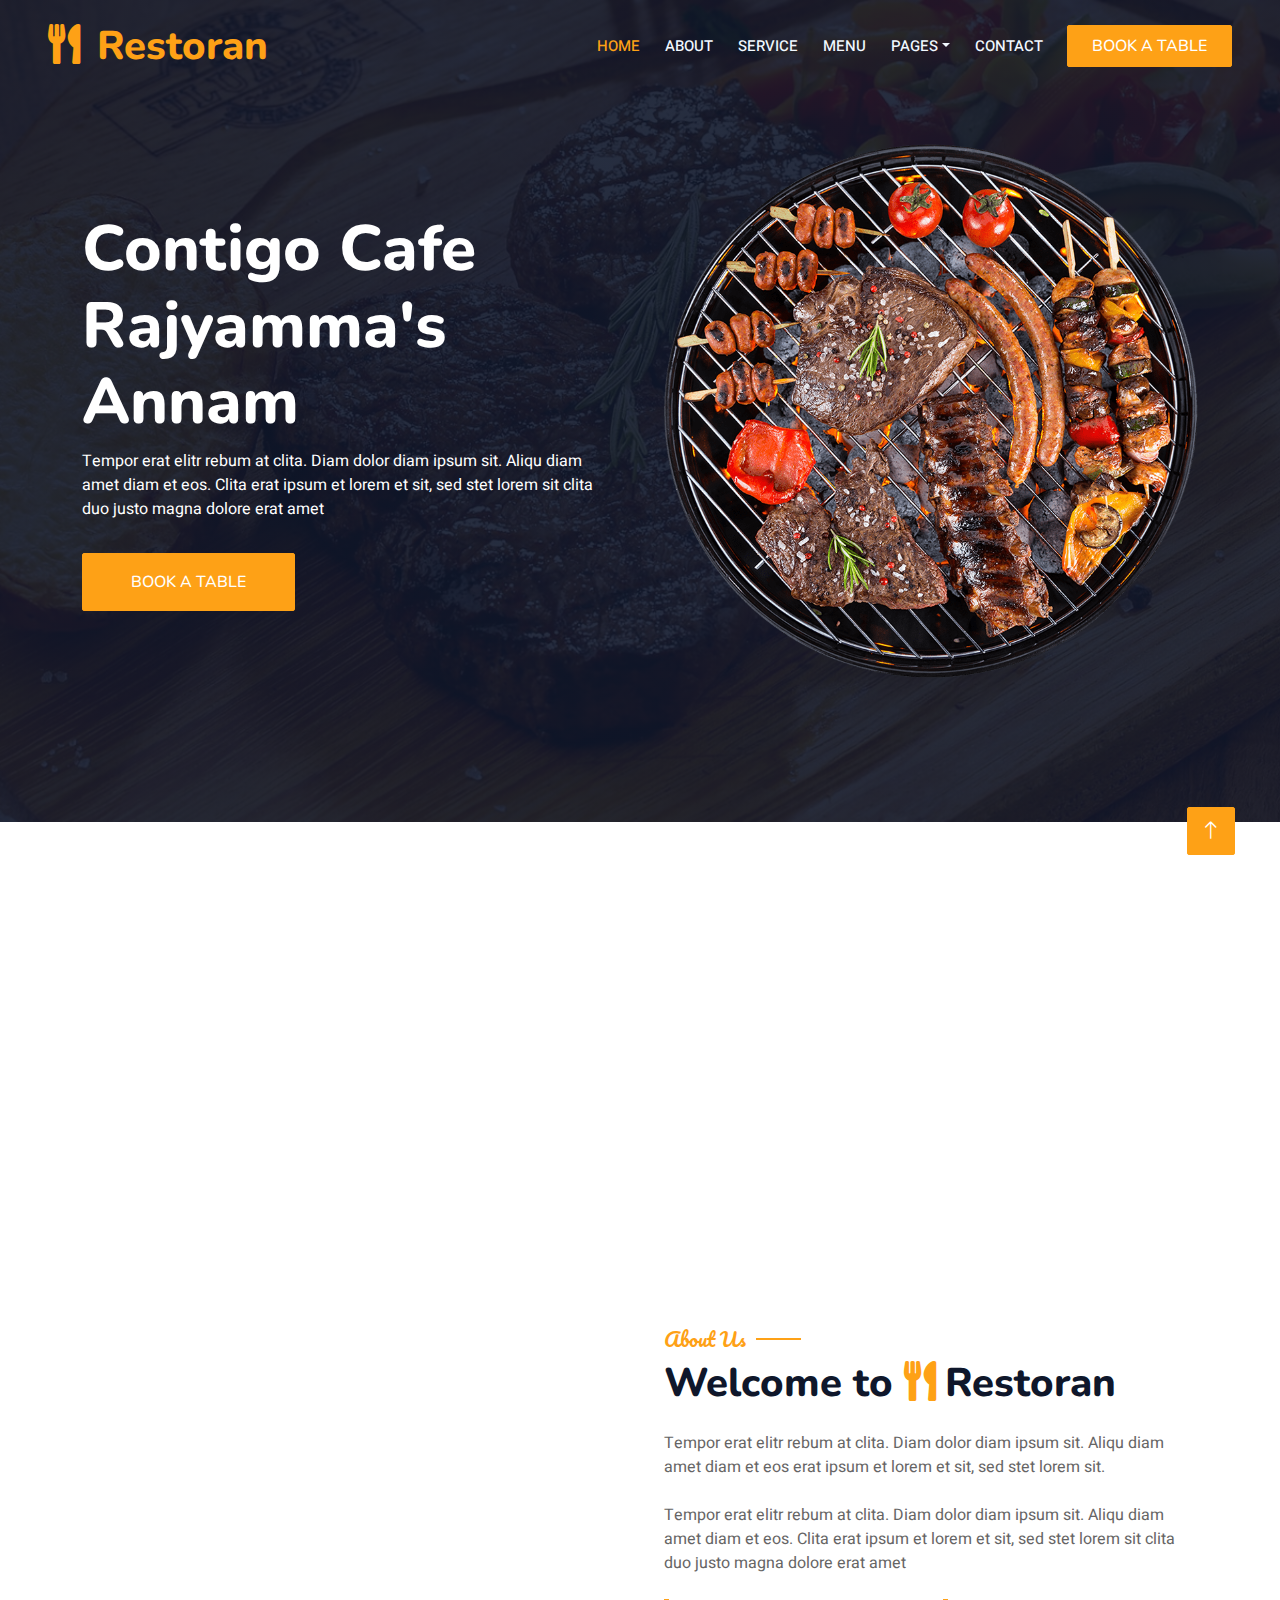
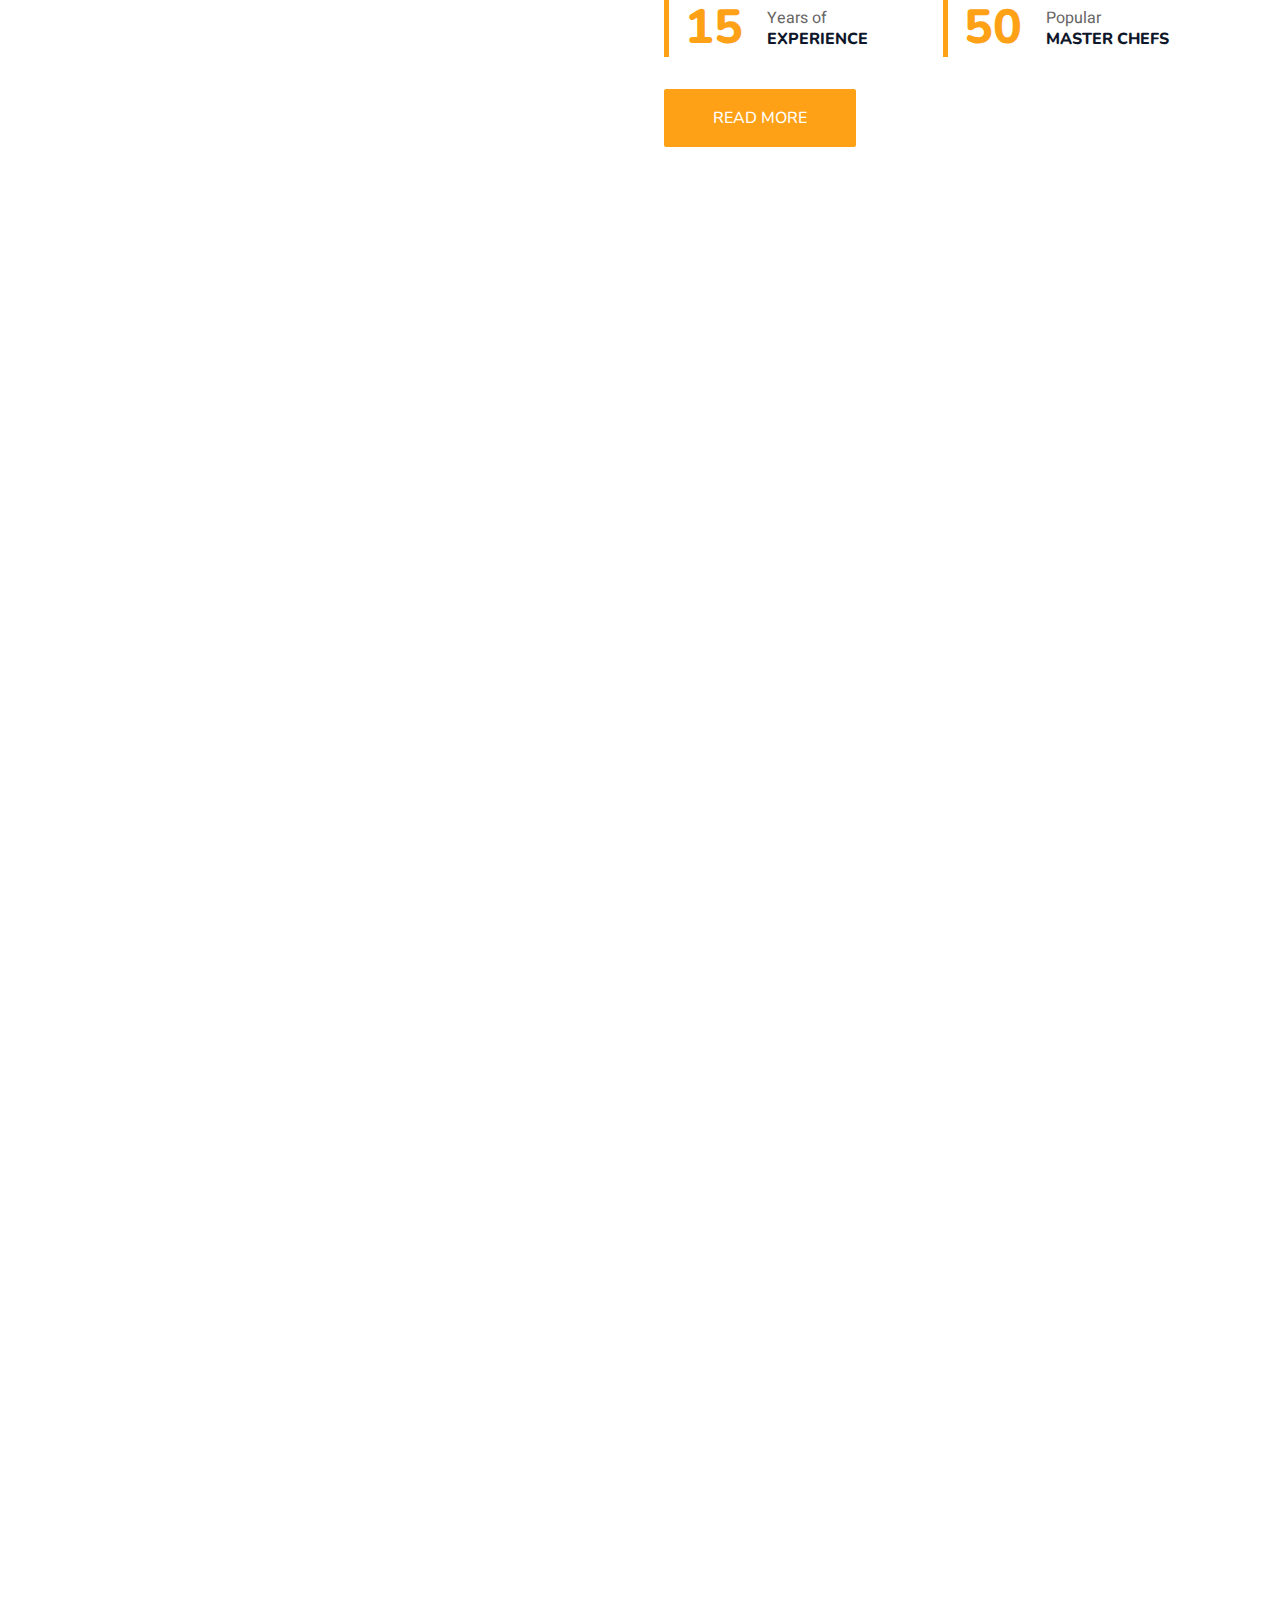
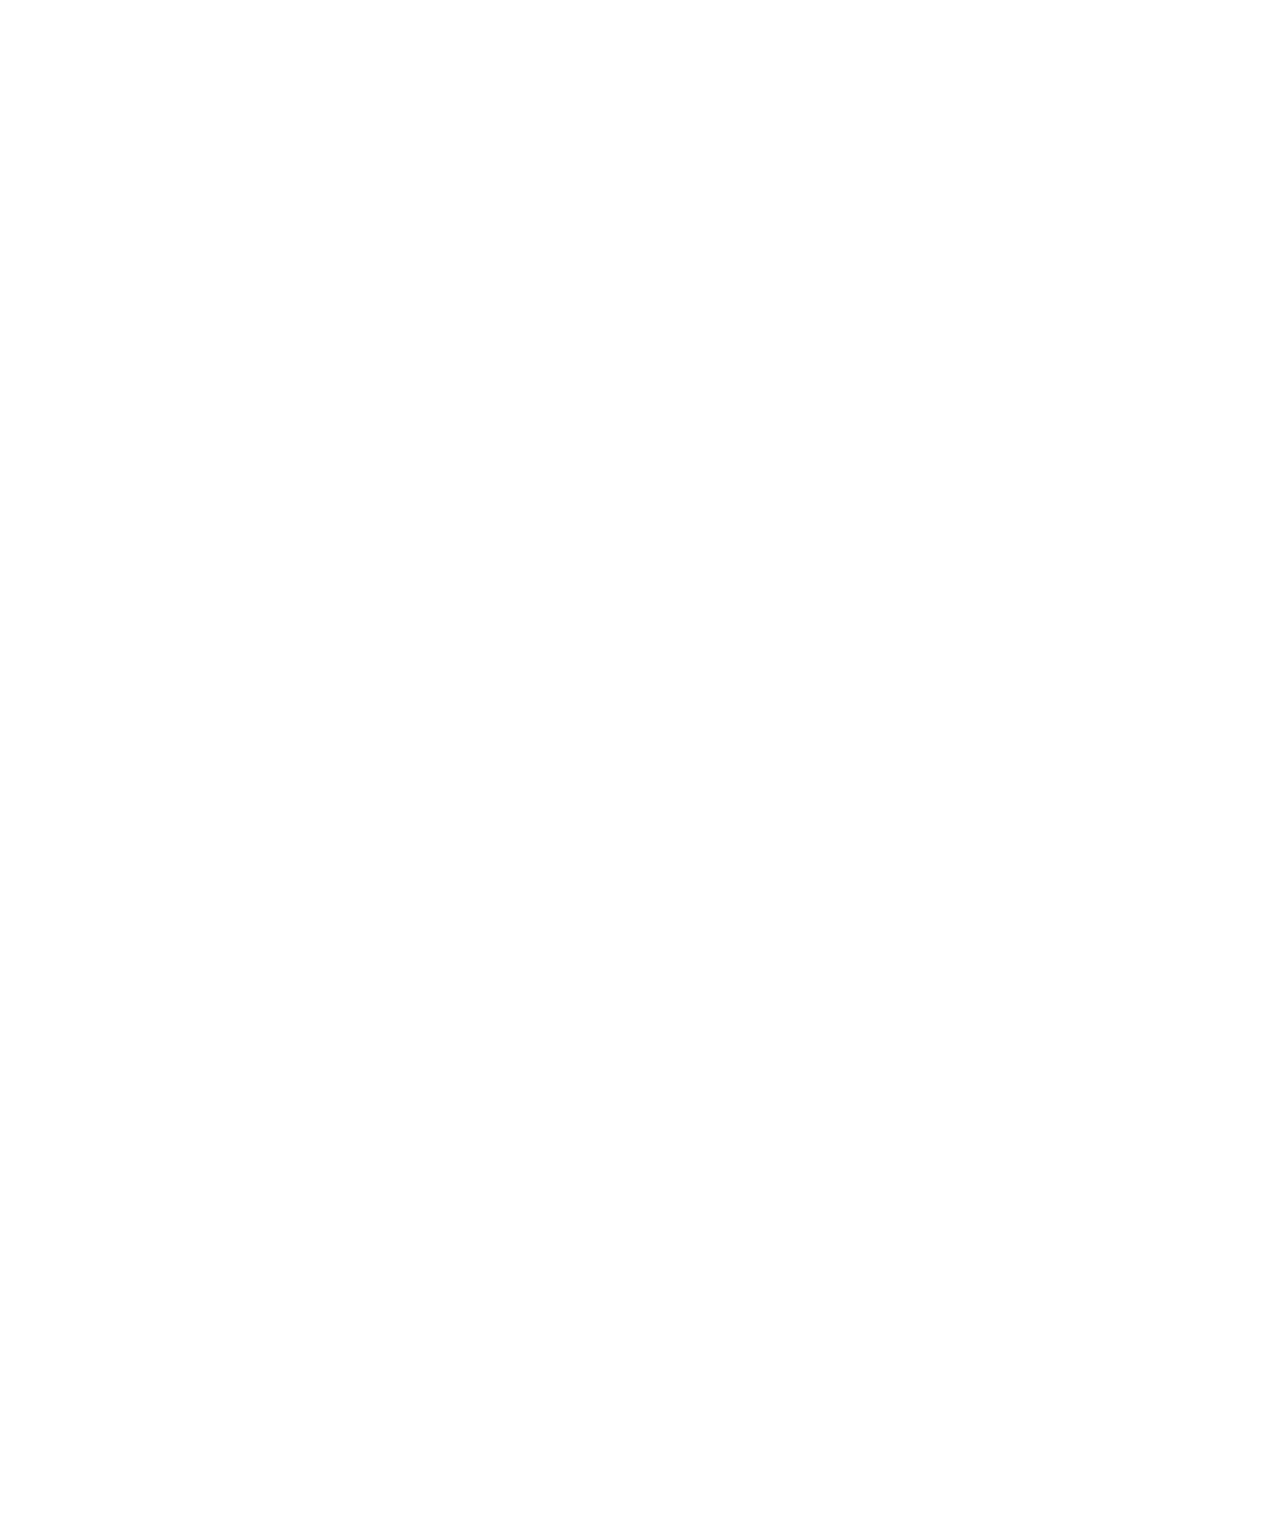
==== index.html @ 73361047 "commit" ====
<!DOCTYPE html>
<html lang="en">

<head>
    <meta charset="utf-8">
    <title>Restoran - Bootstrap Restaurant Template</title>
    <meta content="width=device-width, initial-scale=1.0" name="viewport">
    <meta content="" name="keywords">
    <meta content="" name="description">

    <!-- Favicon -->
    <link href="img/favicon.ico" rel="icon">

    <!-- Google Web Fonts -->
    <link rel="preconnect" href="https://fonts.googleapis.com">
    <link rel="preconnect" href="https://fonts.gstatic.com" crossorigin>
    <link href="https://fonts.googleapis.com/css2?family=Heebo:wght@400;500;600&family=Nunito:wght@600;700;800&family=Pacifico&display=swap" rel="stylesheet">

    <!-- Icon Font Stylesheet -->
    <link href="https://cdnjs.cloudflare.com/ajax/libs/font-awesome/5.10.0/css/all.min.css" rel="stylesheet">
    <link href="https://cdn.jsdelivr.net/npm/bootstrap-icons@1.4.1/font/bootstrap-icons.css" rel="stylesheet">

    <!-- Libraries Stylesheet -->
    <link href="lib/animate/animate.min.css" rel="stylesheet">
    <link href="lib/owlcarousel/assets/owl.carousel.min.css" rel="stylesheet">
    <link href="lib/tempusdominus/css/tempusdominus-bootstrap-4.min.css" rel="stylesheet" />

    <!-- Customized Bootstrap Stylesheet -->
    <link href="css/bootstrap.min.css" rel="stylesheet">

    <!-- Template Stylesheet -->
    <link href="css/style.css" rel="stylesheet">
</head>

<body>
    <div class="container-xxl bg-white p-0">
        <!-- Spinner Start -->
        <div id="spinner" class="show bg-white position-fixed translate-middle w-100 vh-100 top-50 start-50 d-flex align-items-center justify-content-center">
            <div class="spinner-border text-primary" style="width: 3rem; height: 3rem;" role="status">
                <span class="sr-only">Loading...</span>
            </div>
        </div>
        <!-- Spinner End -->


        <!-- Navbar & Hero Start -->
        <div class="container-xxl position-relative p-0">
            <nav class="navbar navbar-expand-lg navbar-dark bg-dark px-4 px-lg-5 py-3 py-lg-0">
                <a href="" class="navbar-brand p-0">
                    <h1 class="text-primary m-0"><i class="fa fa-utensils me-3"></i>Restoran</h1>
                    <!-- <img src="img/logo.png" alt="Logo"> -->
                </a>
                <button class="navbar-toggler" type="button" data-bs-toggle="collapse" data-bs-target="#navbarCollapse">
                    <span class="fa fa-bars"></span>
                </button>
                <div class="collapse navbar-collapse" id="navbarCollapse">
                    <div class="navbar-nav ms-auto py-0 pe-4">
                        <a href="index.html" class="nav-item nav-link active">Home</a>
                        <a href="about.html" class="nav-item nav-link">About</a>
                        <a href="service.html" class="nav-item nav-link">Service</a>
                        <a href="menu.html" class="nav-item nav-link">Menu</a>
                        <div class="nav-item dropdown">
                            <a href="#" class="nav-link dropdown-toggle" data-bs-toggle="dropdown">Pages</a>
                            <div class="dropdown-menu m-0">
                                <a href="booking.html" class="dropdown-item">Booking</a>
                                <a href="team.html" class="dropdown-item">Our Team</a>
                                <a href="testimonial.html" class="dropdown-item">Testimonial</a>
                            </div>
                        </div>
                        <a href="contact.html" class="nav-item nav-link">Contact</a>
                    </div>
                    <a href="" class="btn btn-primary py-2 px-4">Book A Table</a>
                </div>
            </nav>

            <div class="container-xxl py-5 bg-dark hero-header mb-5">
                <div class="container my-5 py-5">
                    <div class="row align-items-center g-5">
                        <div class="col-lg-6 text-center text-lg-start">
                            <h1 class="display-3 text-white animated slideInLeft">Contigo Cafe<br>Rajyamma's Annam</h1>
                            <p class="text-white animated slideInLeft mb-4 pb-2">Tempor erat elitr rebum at clita. Diam dolor diam ipsum sit. Aliqu diam amet diam et eos. Clita erat ipsum et lorem et sit, sed stet lorem sit clita duo justo magna dolore erat amet</p>
                            <a href="" class="btn btn-primary py-sm-3 px-sm-5 me-3 animated slideInLeft">Book A Table</a>
                        </div>
                        <div class="col-lg-6 text-center text-lg-end overflow-hidden">
                            <img class="img-fluid" src="img/hero.png" alt="">
                        </div>
                    </div>
                </div>
            </div>
        </div>
        <!-- Navbar & Hero End -->


        <!-- Service Start -->
        <div class="container-xxl py-5">
            <div class="container">
                <div class="row g-4">
                    <div class="col-lg-3 col-sm-6 wow fadeInUp" data-wow-delay="0.1s">
                        <div class="service-item rounded pt-3">
                            <div class="p-4">
                                <i class="fa fa-3x fa-user-tie text-primary mb-4"></i>
                                <h5>Master Chefs</h5>
                                <p>Diam elitr kasd sed at elitr sed ipsum justo dolor sed clita amet diam</p>
                            </div>
                        </div>
                    </div>
                    <div class="col-lg-3 col-sm-6 wow fadeInUp" data-wow-delay="0.3s">
                        <div class="service-item rounded pt-3">
                            <div class="p-4">
                                <i class="fa fa-3x fa-utensils text-primary mb-4"></i>
                                <h5>Quality Food</h5>
                                <p>Diam elitr kasd sed at elitr sed ipsum justo dolor sed clita amet diam</p>
                            </div>
                        </div>
                    </div>
                    <div class="col-lg-3 col-sm-6 wow fadeInUp" data-wow-delay="0.5s">
                        <div class="service-item rounded pt-3">
                            <div class="p-4">
                                <i class="fa fa-3x fa-cart-plus text-primary mb-4"></i>
                                <h5>Online Order</h5>
                                <p>Diam elitr kasd sed at elitr sed ipsum justo dolor sed clita amet diam</p>
                            </div>
                        </div>
                    </div>
                    <div class="col-lg-3 col-sm-6 wow fadeInUp" data-wow-delay="0.7s">
                        <div class="service-item rounded pt-3">
                            <div class="p-4">
                                <i class="fa fa-3x fa-headset text-primary mb-4"></i>
                                <h5>24/7 Service</h5>
                                <p>Diam elitr kasd sed at elitr sed ipsum justo dolor sed clita amet diam</p>
                            </div>
                        </div>
                    </div>
                </div>
            </div>
        </div>
        <!-- Service End -->


        <!-- About Start -->
        <div class="container-xxl py-5">
            <div class="container">
                <div class="row g-5 align-items-center">
                    <div class="col-lg-6">
                        <div class="row g-3">
                            <div class="col-6 text-start">
                                <img class="img-fluid rounded w-100 wow zoomIn" data-wow-delay="0.1s" src="img/about-1.jpg">
                            </div>
                            <div class="col-6 text-start">
                                <img class="img-fluid rounded w-75 wow zoomIn" data-wow-delay="0.3s" src="img/about-2.jpg" style="margin-top: 25%;">
                            </div>
                            <div class="col-6 text-end">
                                <img class="img-fluid rounded w-75 wow zoomIn" data-wow-delay="0.5s" src="img/about-3.jpg">
                            </div>
                            <div class="col-6 text-end">
                                <img class="img-fluid rounded w-100 wow zoomIn" data-wow-delay="0.7s" src="img/about-4.jpg">
                            </div>
                        </div>
                    </div>
                    <div class="col-lg-6">
                        <h5 class="section-title ff-secondary text-start text-primary fw-normal">About Us</h5>
                        <h1 class="mb-4">Welcome to <i class="fa fa-utensils text-primary me-2"></i>Restoran</h1>
                        <p class="mb-4">Tempor erat elitr rebum at clita. Diam dolor diam ipsum sit. Aliqu diam amet diam et eos erat ipsum et lorem et sit, sed stet lorem sit.</p>
                        <p class="mb-4">Tempor erat elitr rebum at clita. Diam dolor diam ipsum sit. Aliqu diam amet diam et eos. Clita erat ipsum et lorem et sit, sed stet lorem sit clita duo justo magna dolore erat amet</p>
                        <div class="row g-4 mb-4">
                            <div class="col-sm-6">
                                <div class="d-flex align-items-center border-start border-5 border-primary px-3">
                                    <h1 class="flex-shrink-0 display-5 text-primary mb-0" data-toggle="counter-up">15</h1>
                                    <div class="ps-4">
                                        <p class="mb-0">Years of</p>
                                        <h6 class="text-uppercase mb-0">Experience</h6>
                                    </div>
                                </div>
                            </div>
                            <div class="col-sm-6">
                                <div class="d-flex align-items-center border-start border-5 border-primary px-3">
                                    <h1 class="flex-shrink-0 display-5 text-primary mb-0" data-toggle="counter-up">50</h1>
                                    <div class="ps-4">
                                        <p class="mb-0">Popular</p>
                                        <h6 class="text-uppercase mb-0">Master Chefs</h6>
                                    </div>
                                </div>
                            </div>
                        </div>
                        <a class="btn btn-primary py-3 px-5 mt-2" href="">Read More</a>
                    </div>
                </div>
            </div>
        </div>
        <!-- About End -->


        <!-- Menu Start -->
        <div class="container-xxl py-5">
            <div class="container">
                <div class="text-center wow fadeInUp" data-wow-delay="0.1s">
                    <h5 class="section-title ff-secondary text-center text-primary fw-normal">Food Menu</h5>
                    <h1 class="mb-5">Most Popular Items</h1>
                </div>
                <div class="tab-class text-center wow fadeInUp" data-wow-delay="0.1s">
                    <ul class="nav nav-pills d-inline-flex justify-content-center border-bottom mb-5">
                        <li class="nav-item">
                            <a class="d-flex align-items-center text-start mx-3 ms-0 pb-3 active" data-bs-toggle="pill" href="#tab-1">
                                <i class="fa fa-coffee fa-2x text-primary"></i>
                                <div class="ps-3">
                                    <small class="text-body">Popular</small>
                                    <h6 class="mt-n1 mb-0">Breakfast</h6>
                                </div>
                            </a>
                        </li>
                        <li class="nav-item">
                            <a class="d-flex align-items-center text-start mx-3 pb-3" data-bs-toggle="pill" href="#tab-2">
                                <i class="fa fa-hamburger fa-2x text-primary"></i>
                                <div class="ps-3">
                                    <small class="text-body">Special</small>
                                    <h6 class="mt-n1 mb-0">Launch</h6>
                                </div>
                            </a>
                        </li>
                        <li class="nav-item">
                            <a class="d-flex align-items-center text-start mx-3 me-0 pb-3" data-bs-toggle="pill" href="#tab-3">
                                <i class="fa fa-utensils fa-2x text-primary"></i>
                                <div class="ps-3">
                                    <small class="text-body">Lovely</small>
                                    <h6 class="mt-n1 mb-0">Dinner</h6>
                                </div>
                            </a>
                        </li>
                    </ul>
                    <div class="tab-content">
                        <div id="tab-1" class="tab-pane fade show p-0 active">
                            <div class="row g-4">
                                <div class="col-lg-6">
                                    <div class="d-flex align-items-center">
                                        <img class="flex-shrink-0 img-fluid rounded" src="img/menu-1.jpg" alt="" style="width: 80px;">
                                        <div class="w-100 d-flex flex-column text-start ps-4">
                                            <h5 class="d-flex justify-content-between border-bottom pb-2">
                                                <span>Chicken Burger</span>
                                                <span class="text-primary">$115</span>
                                            </h5>
                                            <small class="fst-italic">Ipsum ipsum clita erat amet dolor justo diam</small>
                                        </div>
                                    </div>
                                </div>
                                <div class="col-lg-6">
                                    <div class="d-flex align-items-center">
                                        <img class="flex-shrink-0 img-fluid rounded" src="img/menu-2.jpg" alt="" style="width: 80px;">
                                        <div class="w-100 d-flex flex-column text-start ps-4">
                                            <h5 class="d-flex justify-content-between border-bottom pb-2">
                                                <span>Chicken Burger</span>
                                                <span class="text-primary">$115</span>
                                            </h5>
                                            <small class="fst-italic">Ipsum ipsum clita erat amet dolor justo diam</small>
                                        </div>
                                    </div>
                                </div>
                                <div class="col-lg-6">
                                    <div class="d-flex align-items-center">
                                        <img class="flex-shrink-0 img-fluid rounded" src="img/menu-3.jpg" alt="" style="width: 80px;">
                                        <div class="w-100 d-flex flex-column text-start ps-4">
                                            <h5 class="d-flex justify-content-between border-bottom pb-2">
                                                <span>Chicken Burger</span>
                                                <span class="text-primary">$115</span>
                                            </h5>
                                            <small class="fst-italic">Ipsum ipsum clita erat amet dolor justo diam</small>
                                        </div>
                                    </div>
                                </div>
                                <div class="col-lg-6">
                                    <div class="d-flex align-items-center">
                                        <img class="flex-shrink-0 img-fluid rounded" src="img/menu-4.jpg" alt="" style="width: 80px;">
                                        <div class="w-100 d-flex flex-column text-start ps-4">
                                            <h5 class="d-flex justify-content-between border-bottom pb-2">
                                                <span>Chicken Burger</span>
                                                <span class="text-primary">$115</span>
                                            </h5>
                                            <small class="fst-italic">Ipsum ipsum clita erat amet dolor justo diam</small>
                                        </div>
                                    </div>
                                </div>
                                <div class="col-lg-6">
                                    <div class="d-flex align-items-center">
                                        <img class="flex-shrink-0 img-fluid rounded" src="img/menu-5.jpg" alt="" style="width: 80px;">
                                        <div class="w-100 d-flex flex-column text-start ps-4">
                                            <h5 class="d-flex justify-content-between border-bottom pb-2">
                                                <span>Chicken Burger</span>
                                                <span class="text-primary">$115</span>
                                            </h5>
                                            <small class="fst-italic">Ipsum ipsum clita erat amet dolor justo diam</small>
                                        </div>
                                    </div>
                                </div>
                                <div class="col-lg-6">
                                    <div class="d-flex align-items-center">
                                        <img class="flex-shrink-0 img-fluid rounded" src="img/menu-6.jpg" alt="" style="width: 80px;">
                                        <div class="w-100 d-flex flex-column text-start ps-4">
                                            <h5 class="d-flex justify-content-between border-bottom pb-2">
                                                <span>Chicken Burger</span>
                                                <span class="text-primary">$115</span>
                                            </h5>
                                            <small class="fst-italic">Ipsum ipsum clita erat amet dolor justo diam</small>
                                        </div>
                                    </div>
                                </div>
                                <div class="col-lg-6">
                                    <div class="d-flex align-items-center">
                                        <img class="flex-shrink-0 img-fluid rounded" src="img/menu-7.jpg" alt="" style="width: 80px;">
                                        <div class="w-100 d-flex flex-column text-start ps-4">
                                            <h5 class="d-flex justify-content-between border-bottom pb-2">
                                                <span>Chicken Burger</span>
                                                <span class="text-primary">$115</span>
                                            </h5>
                                            <small class="fst-italic">Ipsum ipsum clita erat amet dolor justo diam</small>
                                        </div>
                                    </div>
                                </div>
                                <div class="col-lg-6">
                                    <div class="d-flex align-items-center">
                                        <img class="flex-shrink-0 img-fluid rounded" src="img/menu-8.jpg" alt="" style="width: 80px;">
                                        <div class="w-100 d-flex flex-column text-start ps-4">
                                            <h5 class="d-flex justify-content-between border-bottom pb-2">
                                                <span>Chicken Burger</span>
                                                <span class="text-primary">$115</span>
                                            </h5>
                                            <small class="fst-italic">Ipsum ipsum clita erat amet dolor justo diam</small>
                                        </div>
                                    </div>
                                </div>
                            </div>
                        </div>
                        <div id="tab-2" class="tab-pane fade show p-0">
                            <div class="row g-4">
                                <div class="col-lg-6">
                                    <div class="d-flex align-items-center">
                                        <img class="flex-shrink-0 img-fluid rounded" src="img/menu-1.jpg" alt="" style="width: 80px;">
                                        <div class="w-100 d-flex flex-column text-start ps-4">
                                            <h5 class="d-flex justify-content-between border-bottom pb-2">
                                                <span>Chicken Burger</span>
                                                <span class="text-primary">$115</span>
                                            </h5>
                                            <small class="fst-italic">Ipsum ipsum clita erat amet dolor justo diam</small>
                                        </div>
                                    </div>
                                </div>
                                <div class="col-lg-6">
                                    <div class="d-flex align-items-center">
                                        <img class="flex-shrink-0 img-fluid rounded" src="img/menu-2.jpg" alt="" style="width: 80px;">
                                        <div class="w-100 d-flex flex-column text-start ps-4">
                                            <h5 class="d-flex justify-content-between border-bottom pb-2">
                                                <span>Chicken Burger</span>
                                                <span class="text-primary">$115</span>
                                            </h5>
                                            <small class="fst-italic">Ipsum ipsum clita erat amet dolor justo diam</small>
                                        </div>
                                    </div>
                                </div>
                                <div class="col-lg-6">
                                    <div class="d-flex align-items-center">
                                        <img class="flex-shrink-0 img-fluid rounded" src="img/menu-3.jpg" alt="" style="width: 80px;">
                                        <div class="w-100 d-flex flex-column text-start ps-4">
                                            <h5 class="d-flex justify-content-between border-bottom pb-2">
                                                <span>Chicken Burger</span>
                                                <span class="text-primary">$115</span>
                                            </h5>
                                            <small class="fst-italic">Ipsum ipsum clita erat amet dolor justo diam</small>
                                        </div>
                                    </div>
                                </div>
                                <div class="col-lg-6">
                                    <div class="d-flex align-items-center">
                                        <img class="flex-shrink-0 img-fluid rounded" src="img/menu-4.jpg" alt="" style="width: 80px;">
                                        <div class="w-100 d-flex flex-column text-start ps-4">
                                            <h5 class="d-flex justify-content-between border-bottom pb-2">
                                                <span>Chicken Burger</span>
                                                <span class="text-primary">$115</span>
                                            </h5>
                                            <small class="fst-italic">Ipsum ipsum clita erat amet dolor justo diam</small>
                                        </div>
                                    </div>
                                </div>
                                <div class="col-lg-6">
                                    <div class="d-flex align-items-center">
                                        <img class="flex-shrink-0 img-fluid rounded" src="img/menu-5.jpg" alt="" style="width: 80px;">
                                        <div class="w-100 d-flex flex-column text-start ps-4">
                                            <h5 class="d-flex justify-content-between border-bottom pb-2">
                                                <span>Chicken Burger</span>
                                                <span class="text-primary">$115</span>
                                            </h5>
                                            <small class="fst-italic">Ipsum ipsum clita erat amet dolor justo diam</small>
                                        </div>
                                    </div>
                                </div>
                                <div class="col-lg-6">
                                    <div class="d-flex align-items-center">
                                        <img class="flex-shrink-0 img-fluid rounded" src="img/menu-6.jpg" alt="" style="width: 80px;">
                                        <div class="w-100 d-flex flex-column text-start ps-4">
                                            <h5 class="d-flex justify-content-between border-bottom pb-2">
                                                <span>Chicken Burger</span>
                                                <span class="text-primary">$115</span>
                                            </h5>
                                            <small class="fst-italic">Ipsum ipsum clita erat amet dolor justo diam</small>
                                        </div>
                                    </div>
                                </div>
                                <div class="col-lg-6">
                                    <div class="d-flex align-items-center">
                                        <img class="flex-shrink-0 img-fluid rounded" src="img/menu-7.jpg" alt="" style="width: 80px;">
                                        <div class="w-100 d-flex flex-column text-start ps-4">
                                            <h5 class="d-flex justify-content-between border-bottom pb-2">
                                                <span>Chicken Burger</span>
                                                <span class="text-primary">$115</span>
                                            </h5>
                                            <small class="fst-italic">Ipsum ipsum clita erat amet dolor justo diam</small>
                                        </div>
                                    </div>
                                </div>
                                <div class="col-lg-6">
                                    <div class="d-flex align-items-center">
                                        <img class="flex-shrink-0 img-fluid rounded" src="img/menu-8.jpg" alt="" style="width: 80px;">
                                        <div class="w-100 d-flex flex-column text-start ps-4">
                                            <h5 class="d-flex justify-content-between border-bottom pb-2">
                                                <span>Chicken Burger</span>
                                                <span class="text-primary">$115</span>
                                            </h5>
                                            <small class="fst-italic">Ipsum ipsum clita erat amet dolor justo diam</small>
                                        </div>
                                    </div>
                                </div>
                            </div>
                        </div>
                        <div id="tab-3" class="tab-pane fade show p-0">
                            <div class="row g-4">
                                <div class="col-lg-6">
                                    <div class="d-flex align-items-center">
                                        <img class="flex-shrink-0 img-fluid rounded" src="img/menu-1.jpg" alt="" style="width: 80px;">
                                        <div class="w-100 d-flex flex-column text-start ps-4">
                                            <h5 class="d-flex justify-content-between border-bottom pb-2">
                                                <span>Chicken Burger</span>
                                                <span class="text-primary">$115</span>
                                            </h5>
                                            <small class="fst-italic">Ipsum ipsum clita erat amet dolor justo diam</small>
                                        </div>
                                    </div>
                                </div>
                                <div class="col-lg-6">
                                    <div class="d-flex align-items-center">
                                        <img class="flex-shrink-0 img-fluid rounded" src="img/menu-2.jpg" alt="" style="width: 80px;">
                                        <div class="w-100 d-flex flex-column text-start ps-4">
                                            <h5 class="d-flex justify-content-between border-bottom pb-2">
                                                <span>Chicken Burger</span>
                                                <span class="text-primary">$115</span>
                                            </h5>
                                            <small class="fst-italic">Ipsum ipsum clita erat amet dolor justo diam</small>
                                        </div>
                                    </div>
                                </div>
                                <div class="col-lg-6">
                                    <div class="d-flex align-items-center">
                                        <img class="flex-shrink-0 img-fluid rounded" src="img/menu-3.jpg" alt="" style="width: 80px;">
                                        <div class="w-100 d-flex flex-column text-start ps-4">
                                            <h5 class="d-flex justify-content-between border-bottom pb-2">
                                                <span>Chicken Burger</span>
                                                <span class="text-primary">$115</span>
                                            </h5>
                                            <small class="fst-italic">Ipsum ipsum clita erat amet dolor justo diam</small>
                                        </div>
                                    </div>
                                </div>
                                <div class="col-lg-6">
                                    <div class="d-flex align-items-center">
                                        <img class="flex-shrink-0 img-fluid rounded" src="img/menu-4.jpg" alt="" style="width: 80px;">
                                        <div class="w-100 d-flex flex-column text-start ps-4">
                                            <h5 class="d-flex justify-content-between border-bottom pb-2">
                                                <span>Chicken Burger</span>
                                                <span class="text-primary">$115</span>
                                            </h5>
                                            <small class="fst-italic">Ipsum ipsum clita erat amet dolor justo diam</small>
                                        </div>
                                    </div>
                                </div>
                                <div class="col-lg-6">
                                    <div class="d-flex align-items-center">
                                        <img class="flex-shrink-0 img-fluid rounded" src="img/menu-5.jpg" alt="" style="width: 80px;">
                                        <div class="w-100 d-flex flex-column text-start ps-4">
                                            <h5 class="d-flex justify-content-between border-bottom pb-2">
                                                <span>Chicken Burger</span>
                                                <span class="text-primary">$115</span>
                                            </h5>
                                            <small class="fst-italic">Ipsum ipsum clita erat amet dolor justo diam</small>
                                        </div>
                                    </div>
                                </div>
                                <div class="col-lg-6">
                                    <div class="d-flex align-items-center">
                                        <img class="flex-shrink-0 img-fluid rounded" src="img/menu-6.jpg" alt="" style="width: 80px;">
                                        <div class="w-100 d-flex flex-column text-start ps-4">
                                            <h5 class="d-flex justify-content-between border-bottom pb-2">
                                                <span>Chicken Burger</span>
                                                <span class="text-primary">$115</span>
                                            </h5>
                                            <small class="fst-italic">Ipsum ipsum clita erat amet dolor justo diam</small>
                                        </div>
                                    </div>
                                </div>
                                <div class="col-lg-6">
                                    <div class="d-flex align-items-center">
                                        <img class="flex-shrink-0 img-fluid rounded" src="img/menu-7.jpg" alt="" style="width: 80px;">
                                        <div class="w-100 d-flex flex-column text-start ps-4">
                                            <h5 class="d-flex justify-content-between border-bottom pb-2">
                                                <span>Chicken Burger</span>
                                                <span class="text-primary">$115</span>
                                            </h5>
                                            <small class="fst-italic">Ipsum ipsum clita erat amet dolor justo diam</small>
                                        </div>
                                    </div>
                                </div>
                                <div class="col-lg-6">
                                    <div class="d-flex align-items-center">
                                        <img class="flex-shrink-0 img-fluid rounded" src="img/menu-8.jpg" alt="" style="width: 80px;">
                                        <div class="w-100 d-flex flex-column text-start ps-4">
                                            <h5 class="d-flex justify-content-between border-bottom pb-2">
                                                <span>Chicken Burger</span>
                                                <span class="text-primary">$115</span>
                                            </h5>
                                            <small class="fst-italic">Ipsum ipsum clita erat amet dolor justo diam</small>
                                        </div>
                                    </div>
                                </div>
                            </div>
                        </div>
                    </div>
                </div>
            </div>
        </div>
        <!-- Menu End -->


        <!-- Reservation Start -->
        <div class="container-xxl py-5 px-0 wow fadeInUp" data-wow-delay="0.1s">
            <div class="row g-0">
                <div class="col-md-6">
                    <div class="video">
                        <button type="button" class="btn-play" data-bs-toggle="modal" data-src="https://www.youtube.com/embed/DWRcNpR6Kdc" data-bs-target="#videoModal">
                            <span></span>
                        </button>
                    </div>
                </div>
                <div class="col-md-6 bg-dark d-flex align-items-center">
                    <div class="p-5 wow fadeInUp" data-wow-delay="0.2s">
                        <h5 class="section-title ff-secondary text-start text-primary fw-normal">Reservation</h5>
                        <h1 class="text-white mb-4">Book A Table Online</h1>
                        <form>
                            <div class="row g-3">
                                <div class="col-md-6">
                                    <div class="form-floating">
                                        <input type="text" class="form-control" id="name" placeholder="Your Name">
                                        <label for="name">Your Name</label>
                                    </div>
                                </div>
                                <div class="col-md-6">
                                    <div class="form-floating">
                                        <input type="email" class="form-control" id="email" placeholder="Your Email">
                                        <label for="email">Your Email</label>
                                    </div>
                                </div>
                                <div class="col-md-6">
                                    <div class="form-floating date" id="date3" data-target-input="nearest">
                                        <input type="text" class="form-control datetimepicker-input" id="datetime" placeholder="Date & Time" data-target="#date3" data-toggle="datetimepicker" />
                                        <label for="datetime">Date & Time</label>
                                    </div>
                                </div>
                                <div class="col-md-6">
                                    <div class="form-floating">
                                        <select class="form-select" id="select1">
                                          <option value="1">People 1</option>
                                          <option value="2">People 2</option>
                                          <option value="3">People 3</option>
                                        </select>
                                        <label for="select1">No Of People</label>
                                      </div>
                                </div>
                                <div class="col-12">
                                    <div class="form-floating">
                                        <textarea class="form-control" placeholder="Special Request" id="message" style="height: 100px"></textarea>
                                        <label for="message">Special Request</label>
                                    </div>
                                </div>
                                <div class="col-12">
                                    <button class="btn btn-primary w-100 py-3" type="submit">Book Now</button>
                                </div>
                            </div>
                        </form>
                    </div>
                </div>
            </div>
        </div>

        <div class="modal fade" id="videoModal" tabindex="-1" aria-labelledby="exampleModalLabel" aria-hidden="true">
            <div class="modal-dialog">
                <div class="modal-content rounded-0">
                    <div class="modal-header">
                        <h5 class="modal-title" id="exampleModalLabel">Youtube Video</h5>
                        <button type="button" class="btn-close" data-bs-dismiss="modal" aria-label="Close"></button>
                    </div>
                    <div class="modal-body">
                        <!-- 16:9 aspect ratio -->
                        <div class="ratio ratio-16x9">
                            <iframe class="embed-responsive-item" src="" id="video" allowfullscreen allowscriptaccess="always"
                                allow="autoplay"></iframe>
                        </div>
                    </div>
                </div>
            </div>
        </div>
        <!-- Reservation Start -->


        <!-- Team Start -->
        <div class="container-xxl pt-5 pb-3">
            <div class="container">
                <div class="text-center wow fadeInUp" data-wow-delay="0.1s">
                    <h5 class="section-title ff-secondary text-center text-primary fw-normal">Team Members</h5>
                    <h1 class="mb-5">Our Master Chefs</h1>
                </div>
                <div class="row g-4">
                    <div class="col-lg-3 col-md-6 wow fadeInUp" data-wow-delay="0.1s">
                        <div class="team-item text-center rounded overflow-hidden">
                            <div class="rounded-circle overflow-hidden m-4">
                                <img class="img-fluid" src="img/team-1.jpg" alt="">
                            </div>
                            <h5 class="mb-0">Full Name</h5>
                            <small>Designation</small>
                            <div class="d-flex justify-content-center mt-3">
                                <a class="btn btn-square btn-primary mx-1" href=""><i class="fab fa-facebook-f"></i></a>
                                <a class="btn btn-square btn-primary mx-1" href=""><i class="fab fa-twitter"></i></a>
                                <a class="btn btn-square btn-primary mx-1" href=""><i class="fab fa-instagram"></i></a>
                            </div>
                        </div>
                    </div>
                    <div class="col-lg-3 col-md-6 wow fadeInUp" data-wow-delay="0.3s">
                        <div class="team-item text-center rounded overflow-hidden">
                            <div class="rounded-circle overflow-hidden m-4">
                                <img class="img-fluid" src="img/team-2.jpg" alt="">
                            </div>
                            <h5 class="mb-0">Full Name</h5>
                            <small>Designation</small>
                            <div class="d-flex justify-content-center mt-3">
                                <a class="btn btn-square btn-primary mx-1" href=""><i class="fab fa-facebook-f"></i></a>
                                <a class="btn btn-square btn-primary mx-1" href=""><i class="fab fa-twitter"></i></a>
                                <a class="btn btn-square btn-primary mx-1" href=""><i class="fab fa-instagram"></i></a>
                            </div>
                        </div>
                    </div>
                    <div class="col-lg-3 col-md-6 wow fadeInUp" data-wow-delay="0.5s">
                        <div class="team-item text-center rounded overflow-hidden">
                            <div class="rounded-circle overflow-hidden m-4">
                                <img class="img-fluid" src="img/team-3.jpg" alt="">
                            </div>
                            <h5 class="mb-0">Full Name</h5>
                            <small>Designation</small>
                            <div class="d-flex justify-content-center mt-3">
                                <a class="btn btn-square btn-primary mx-1" href=""><i class="fab fa-facebook-f"></i></a>
                                <a class="btn btn-square btn-primary mx-1" href=""><i class="fab fa-twitter"></i></a>
                                <a class="btn btn-square btn-primary mx-1" href=""><i class="fab fa-instagram"></i></a>
                            </div>
                        </div>
                    </div>
                    <div class="col-lg-3 col-md-6 wow fadeInUp" data-wow-delay="0.7s">
                        <div class="team-item text-center rounded overflow-hidden">
                            <div class="rounded-circle overflow-hidden m-4">
                                <img class="img-fluid" src="img/team-4.jpg" alt="">
                            </div>
                            <h5 class="mb-0">Full Name</h5>
                            <small>Designation</small>
                            <div class="d-flex justify-content-center mt-3">
                                <a class="btn btn-square btn-primary mx-1" href=""><i class="fab fa-facebook-f"></i></a>
                                <a class="btn btn-square btn-primary mx-1" href=""><i class="fab fa-twitter"></i></a>
                                <a class="btn btn-square btn-primary mx-1" href=""><i class="fab fa-instagram"></i></a>
                            </div>
                        </div>
                    </div>
                </div>
            </div>
        </div>
        <!-- Team End -->


        <!-- Testimonial Start -->
        <div class="container-xxl py-5 wow fadeInUp" data-wow-delay="0.1s">
            <div class="container">
                <div class="text-center">
                    <h5 class="section-title ff-secondary text-center text-primary fw-normal">Testimonial</h5>
                    <h1 class="mb-5">Our Clients Say!!!</h1>
                </div>
                <div class="owl-carousel testimonial-carousel">
                    <div class="testimonial-item bg-transparent border rounded p-4">
                        <i class="fa fa-quote-left fa-2x text-primary mb-3"></i>
                        <p>Dolor et eos labore, stet justo sed est sed. Diam sed sed dolor stet amet eirmod eos labore diam</p>
                        <div class="d-flex align-items-center">
                            <img class="img-fluid flex-shrink-0 rounded-circle" src="img/testimonial-1.jpg" style="width: 50px; height: 50px;">
                            <div class="ps-3">
                                <h5 class="mb-1">Client Name</h5>
                                <small>Profession</small>
                            </div>
                        </div>
                    </div>
                    <div class="testimonial-item bg-transparent border rounded p-4">
                        <i class="fa fa-quote-left fa-2x text-primary mb-3"></i>
                        <p>Dolor et eos labore, stet justo sed est sed. Diam sed sed dolor stet amet eirmod eos labore diam</p>
                        <div class="d-flex align-items-center">
                            <img class="img-fluid flex-shrink-0 rounded-circle" src="img/testimonial-2.jpg" style="width: 50px; height: 50px;">
                            <div class="ps-3">
                                <h5 class="mb-1">Client Name</h5>
                                <small>Profession</small>
                            </div>
                        </div>
                    </div>
                    <div class="testimonial-item bg-transparent border rounded p-4">
                        <i class="fa fa-quote-left fa-2x text-primary mb-3"></i>
                        <p>Dolor et eos labore, stet justo sed est sed. Diam sed sed dolor stet amet eirmod eos labore diam</p>
                        <div class="d-flex align-items-center">
                            <img class="img-fluid flex-shrink-0 rounded-circle" src="img/testimonial-3.jpg" style="width: 50px; height: 50px;">
                            <div class="ps-3">
                                <h5 class="mb-1">Client Name</h5>
                                <small>Profession</small>
                            </div>
                        </div>
                    </div>
                    <div class="testimonial-item bg-transparent border rounded p-4">
                        <i class="fa fa-quote-left fa-2x text-primary mb-3"></i>
                        <p>Dolor et eos labore, stet justo sed est sed. Diam sed sed dolor stet amet eirmod eos labore diam</p>
                        <div class="d-flex align-items-center">
                            <img class="img-fluid flex-shrink-0 rounded-circle" src="img/testimonial-4.jpg" style="width: 50px; height: 50px;">
                            <div class="ps-3">
                                <h5 class="mb-1">Client Name</h5>
                                <small>Profession</small>
                            </div>
                        </div>
                    </div>
                </div>
            </div>
        </div>
        <!-- Testimonial End -->
        

        <!-- Footer Start -->
        <div class="container-fluid bg-dark text-light footer pt-5 mt-5 wow fadeIn" data-wow-delay="0.1s">
            <div class="container py-5">
                <div class="row g-5">
                    <div class="col-lg-3 col-md-6">
                        <h4 class="section-title ff-secondary text-start text-primary fw-normal mb-4">Company</h4>
                        <a class="btn btn-link" href="">About Us</a>
                        <a class="btn btn-link" href="">Contact Us</a>
                        <a class="btn btn-link" href="">Reservation</a>
                        <a class="btn btn-link" href="">Privacy Policy</a>
                        <a class="btn btn-link" href="">Terms & Condition</a>
                    </div>
                    <div class="col-lg-3 col-md-6">
                        <h4 class="section-title ff-secondary text-start text-primary fw-normal mb-4">Contact</h4>
                        <p class="mb-2"><i class="fa fa-map-marker-alt me-3"></i>123 Street, New York, USA</p>
                        <p class="mb-2"><i class="fa fa-phone-alt me-3"></i>+012 345 67890</p>
                        <p class="mb-2"><i class="fa fa-envelope me-3"></i>info@example.com</p>
                        <div class="d-flex pt-2">
                            <a class="btn btn-outline-light btn-social" href=""><i class="fab fa-twitter"></i></a>
                            <a class="btn btn-outline-light btn-social" href=""><i class="fab fa-facebook-f"></i></a>
                            <a class="btn btn-outline-light btn-social" href=""><i class="fab fa-youtube"></i></a>
                            <a class="btn btn-outline-light btn-social" href=""><i class="fab fa-linkedin-in"></i></a>
                        </div>
                    </div>
                    <div class="col-lg-3 col-md-6">
                        <h4 class="section-title ff-secondary text-start text-primary fw-normal mb-4">Opening</h4>
                        <h5 class="text-light fw-normal">Monday - Saturday</h5>
                        <p>09AM - 09PM</p>
                        <h5 class="text-light fw-normal">Sunday</h5>
                        <p>10AM - 08PM</p>
                    </div>
                    <div class="col-lg-3 col-md-6">
                        <h4 class="section-title ff-secondary text-start text-primary fw-normal mb-4">Newsletter</h4>
                        <p>Dolor amet sit justo amet elitr clita ipsum elitr est.</p>
                        <div class="position-relative mx-auto" style="max-width: 400px;">
                            <input class="form-control border-primary w-100 py-3 ps-4 pe-5" type="text" placeholder="Your email">
                            <button type="button" class="btn btn-primary py-2 position-absolute top-0 end-0 mt-2 me-2">SignUp</button>
                        </div>
                    </div>
                </div>
            </div>
            <div class="container">
                <div class="copyright">
                    <div class="row">
                        <div class="col-md-6 text-center text-md-start mb-3 mb-md-0">
                            &copy; <a class="border-bottom" href="#">Your Site Name</a>, All Right Reserved. 
							
							<!--/*** This template is free as long as you keep the footer author’s credit link/attribution link/backlink. If you'd like to use the template without the footer author’s credit link/attribution link/backlink, you can purchase the Credit Removal License from "https://htmlcodex.com/credit-removal". Thank you for your support. ***/-->
							Designed By <a class="border-bottom" href="https://htmlcodex.com">HTML Codex</a>
                        </div>
                        <div class="col-md-6 text-center text-md-end">
                            <div class="footer-menu">
                                <a href="">Home</a>
                                <a href="">Cookies</a>
                                <a href="">Help</a>
                                <a href="">FQAs</a>
                            </div>
                        </div>
                    </div>
                </div>
            </div>
        </div>
        <!-- Footer End -->


        <!-- Back to Top -->
        <a href="#" class="btn btn-lg btn-primary btn-lg-square back-to-top"><i class="bi bi-arrow-up"></i></a>
    </div>

    <!-- JavaScript Libraries -->
    <script src="https://code.jquery.com/jquery-3.4.1.min.js"></script>
    <script src="https://cdn.jsdelivr.net/npm/bootstrap@5.0.0/dist/js/bootstrap.bundle.min.js"></script>
    <script src="lib/wow/wow.min.js"></script>
    <script src="lib/easing/easing.min.js"></script>
    <script src="lib/waypoints/waypoints.min.js"></script>
    <script src="lib/counterup/counterup.min.js"></script>
    <script src="lib/owlcarousel/owl.carousel.min.js"></script>
    <script src="lib/tempusdominus/js/moment.min.js"></script>
    <script src="lib/tempusdominus/js/moment-timezone.min.js"></script>
    <script src="lib/tempusdominus/js/tempusdominus-bootstrap-4.min.js"></script>

    <!-- Template Javascript -->
    <script src="js/main.js"></script>
</body>

</html>
---- css/style.css ----
/********** Template CSS **********/
:root {
    --primary: #FEA116;
    --light: #F1F8FF;
    --dark: #0F172B;
}

.ff-secondary {
    font-family: 'Pacifico', cursive;
}

.fw-medium {
    font-weight: 600 !important;
}

.fw-semi-bold {
    font-weight: 700 !important;
}

.back-to-top {
    position: fixed;
    display: none;
    right: 45px;
    bottom: 45px;
    z-index: 99;
}


/*** Spinner ***/
#spinner {
    opacity: 0;
    visibility: hidden;
    transition: opacity .5s ease-out, visibility 0s linear .5s;
    z-index: 99999;
}

#spinner.show {
    transition: opacity .5s ease-out, visibility 0s linear 0s;
    visibility: visible;
    opacity: 1;
}


/*** Button ***/
.btn {
    font-family: 'Nunito', sans-serif;
    font-weight: 500;
    text-transform: uppercase;
    transition: .5s;
}

.btn.btn-primary,
.btn.btn-secondary {
    color: #FFFFFF;
}

.btn-square {
    width: 38px;
    height: 38px;
}

.btn-sm-square {
    width: 32px;
    height: 32px;
}

.btn-lg-square {
    width: 48px;
    height: 48px;
}

.btn-square,
.btn-sm-square,
.btn-lg-square {
    padding: 0;
    display: flex;
    align-items: center;
    justify-content: center;
    font-weight: normal;
    border-radius: 2px;
}


/*** Navbar ***/
.navbar-dark .navbar-nav .nav-link {
    position: relative;
    margin-left: 25px;
    padding: 35px 0;
    font-size: 15px;
    color: var(--light) !important;
    text-transform: uppercase;
    font-weight: 500;
    outline: none;
    transition: .5s;
}

.sticky-top.navbar-dark .navbar-nav .nav-link {
    padding: 20px 0;
}

.navbar-dark .navbar-nav .nav-link:hover,
.navbar-dark .navbar-nav .nav-link.active {
    color: var(--primary) !important;
}

.navbar-dark .navbar-brand img {
    max-height: 60px;
    transition: .5s;
}

.sticky-top.navbar-dark .navbar-brand img {
    max-height: 45px;
}

@media (max-width: 991.98px) {
    .sticky-top.navbar-dark {
        position: relative;
    }

    .navbar-dark .navbar-collapse {
        margin-top: 15px;
        border-top: 1px solid rgba(255, 255, 255, .1)
    }

    .navbar-dark .navbar-nav .nav-link,
    .sticky-top.navbar-dark .navbar-nav .nav-link {
        padding: 10px 0;
        margin-left: 0;
    }

    .navbar-dark .navbar-brand img {
        max-height: 45px;
    }
}

@media (min-width: 992px) {
    .navbar-dark {
        position: absolute;
        width: 100%;
        top: 0;
        left: 0;
        z-index: 999;
        background: transparent !important;
    }
    
    .sticky-top.navbar-dark {
        position: fixed;
        background: var(--dark) !important;
    }
}


/*** Hero Header ***/
.hero-header {
    background: linear-gradient(rgba(15, 23, 43, .9), rgba(15, 23, 43, .9)), url(../img/bg-hero.jpg);
    background-position: center center;
    background-repeat: no-repeat;
    background-size: cover;
}

.hero-header img {
    animation: imgRotate 50s linear infinite;
}

@keyframes imgRotate { 
    100% { 
        transform: rotate(360deg); 
    } 
}

.breadcrumb-item + .breadcrumb-item::before {
    color: rgba(255, 255, 255, .5);
}


/*** Section Title ***/
.section-title {
    position: relative;
    display: inline-block;
}

.section-title::before {
    position: absolute;
    content: "";
    width: 45px;
    height: 2px;
    top: 50%;
    left: -55px;
    margin-top: -1px;
    background: var(--primary);
}

.section-title::after {
    position: absolute;
    content: "";
    width: 45px;
    height: 2px;
    top: 50%;
    right: -55px;
    margin-top: -1px;
    background: var(--primary);
}

.section-title.text-start::before,
.section-title.text-end::after {
    display: none;
}


/*** Service ***/
.service-item {
    box-shadow: 0 0 45px rgba(0, 0, 0, .08);
    transition: .5s;
}

.service-item:hover {
    background: var(--primary);
}

.service-item * {
    transition: .5s;
}

.service-item:hover * {
    color: var(--light) !important;
}


/*** Food Menu ***/
.nav-pills .nav-item .active {
    border-bottom: 2px solid var(--primary);
}


/*** Youtube Video ***/
.video {
    position: relative;
    height: 100%;
    min-height: 500px;
    background: linear-gradient(rgba(15, 23, 43, .1), rgba(15, 23, 43, .1)), url(../img/video.jpg);
    background-position: center center;
    background-repeat: no-repeat;
    background-size: cover;
}

.video .btn-play {
    position: absolute;
    z-index: 3;
    top: 50%;
    left: 50%;
    transform: translateX(-50%) translateY(-50%);
    box-sizing: content-box;
    display: block;
    width: 32px;
    height: 44px;
    border-radius: 50%;
    border: none;
    outline: none;
    padding: 18px 20px 18px 28px;
}

.video .btn-play:before {
    content: "";
    position: absolute;
    z-index: 0;
    left: 50%;
    top: 50%;
    transform: translateX(-50%) translateY(-50%);
    display: block;
    width: 100px;
    height: 100px;
    background: var(--primary);
    border-radius: 50%;
    animation: pulse-border 1500ms ease-out infinite;
}

.video .btn-play:after {
    content: "";
    position: absolute;
    z-index: 1;
    left: 50%;
    top: 50%;
    transform: translateX(-50%) translateY(-50%);
    display: block;
    width: 100px;
    height: 100px;
    background: var(--primary);
    border-radius: 50%;
    transition: all 200ms;
}

.video .btn-play img {
    position: relative;
    z-index: 3;
    max-width: 100%;
    width: auto;
    height: auto;
}

.video .btn-play span {
    display: block;
    position: relative;
    z-index: 3;
    width: 0;
    height: 0;
    border-left: 32px solid var(--dark);
    border-top: 22px solid transparent;
    border-bottom: 22px solid transparent;
}

@keyframes pulse-border {
    0% {
        transform: translateX(-50%) translateY(-50%) translateZ(0) scale(1);
        opacity: 1;
    }

    100% {
        transform: translateX(-50%) translateY(-50%) translateZ(0) scale(1.5);
        opacity: 0;
    }
}

#videoModal {
    z-index: 99999;
}

#videoModal .modal-dialog {
    position: relative;
    max-width: 800px;
    margin: 60px auto 0 auto;
}

#videoModal .modal-body {
    position: relative;
    padding: 0px;
}

#videoModal .close {
    position: absolute;
    width: 30px;
    height: 30px;
    right: 0px;
    top: -30px;
    z-index: 999;
    font-size: 30px;
    font-weight: normal;
    color: #FFFFFF;
    background: #000000;
    opacity: 1;
}


/*** Team ***/
.team-item {
    box-shadow: 0 0 45px rgba(0, 0, 0, .08);
    height: calc(100% - 38px);
    transition: .5s;
}

.team-item img {
    transition: .5s;
}

.team-item:hover img {
    transform: scale(1.1);
}

.team-item:hover {
    height: 100%;
}

.team-item .btn {
    border-radius: 38px 38px 0 0;
}


/*** Testimonial ***/
.testimonial-carousel .owl-item .testimonial-item,
.testimonial-carousel .owl-item.center .testimonial-item * {
    transition: .5s;
}

.testimonial-carousel .owl-item.center .testimonial-item {
    background: var(--primary) !important;
    border-color: var(--primary) !important;
}

.testimonial-carousel .owl-item.center .testimonial-item * {
    color: var(--light) !important;
}

.testimonial-carousel .owl-dots {
    margin-top: 24px;
    display: flex;
    align-items: flex-end;
    justify-content: center;
}

.testimonial-carousel .owl-dot {
    position: relative;
    display: inline-block;
    margin: 0 5px;
    width: 15px;
    height: 15px;
    border: 1px solid #CCCCCC;
    border-radius: 15px;
    transition: .5s;
}

.testimonial-carousel .owl-dot.active {
    background: var(--primary);
    border-color: var(--primary);
}


/*** Footer ***/
.footer .btn.btn-social {
    margin-right: 5px;
    width: 35px;
    height: 35px;
    display: flex;
    align-items: center;
    justify-content: center;
    color: var(--light);
    border: 1px solid #FFFFFF;
    border-radius: 35px;
    transition: .3s;
}

.footer .btn.btn-social:hover {
    color: var(--primary);
}

.footer .btn.btn-link {
    display: block;
    margin-bottom: 5px;
    padding: 0;
    text-align: left;
    color: #FFFFFF;
    font-size: 15px;
    font-weight: normal;
    text-transform: capitalize;
    transition: .3s;
}

.footer .btn.btn-link::before {
    position: relative;
    content: "\f105";
    font-family: "Font Awesome 5 Free";
    font-weight: 900;
    margin-right: 10px;
}

.footer .btn.btn-link:hover {
    letter-spacing: 1px;
    box-shadow: none;
}

.footer .copyright {
    padding: 25px 0;
    font-size: 15px;
    border-top: 1px solid rgba(256, 256, 256, .1);
}

.footer .copyright a {
    color: var(--light);
}

.footer .footer-menu a {
    margin-right: 15px;
    padding-right: 15px;
    border-right: 1px solid rgba(255, 255, 255, .1);
}

.footer .footer-menu a:last-child {
    margin-right: 0;
    padding-right: 0;
    border-right: none;
}
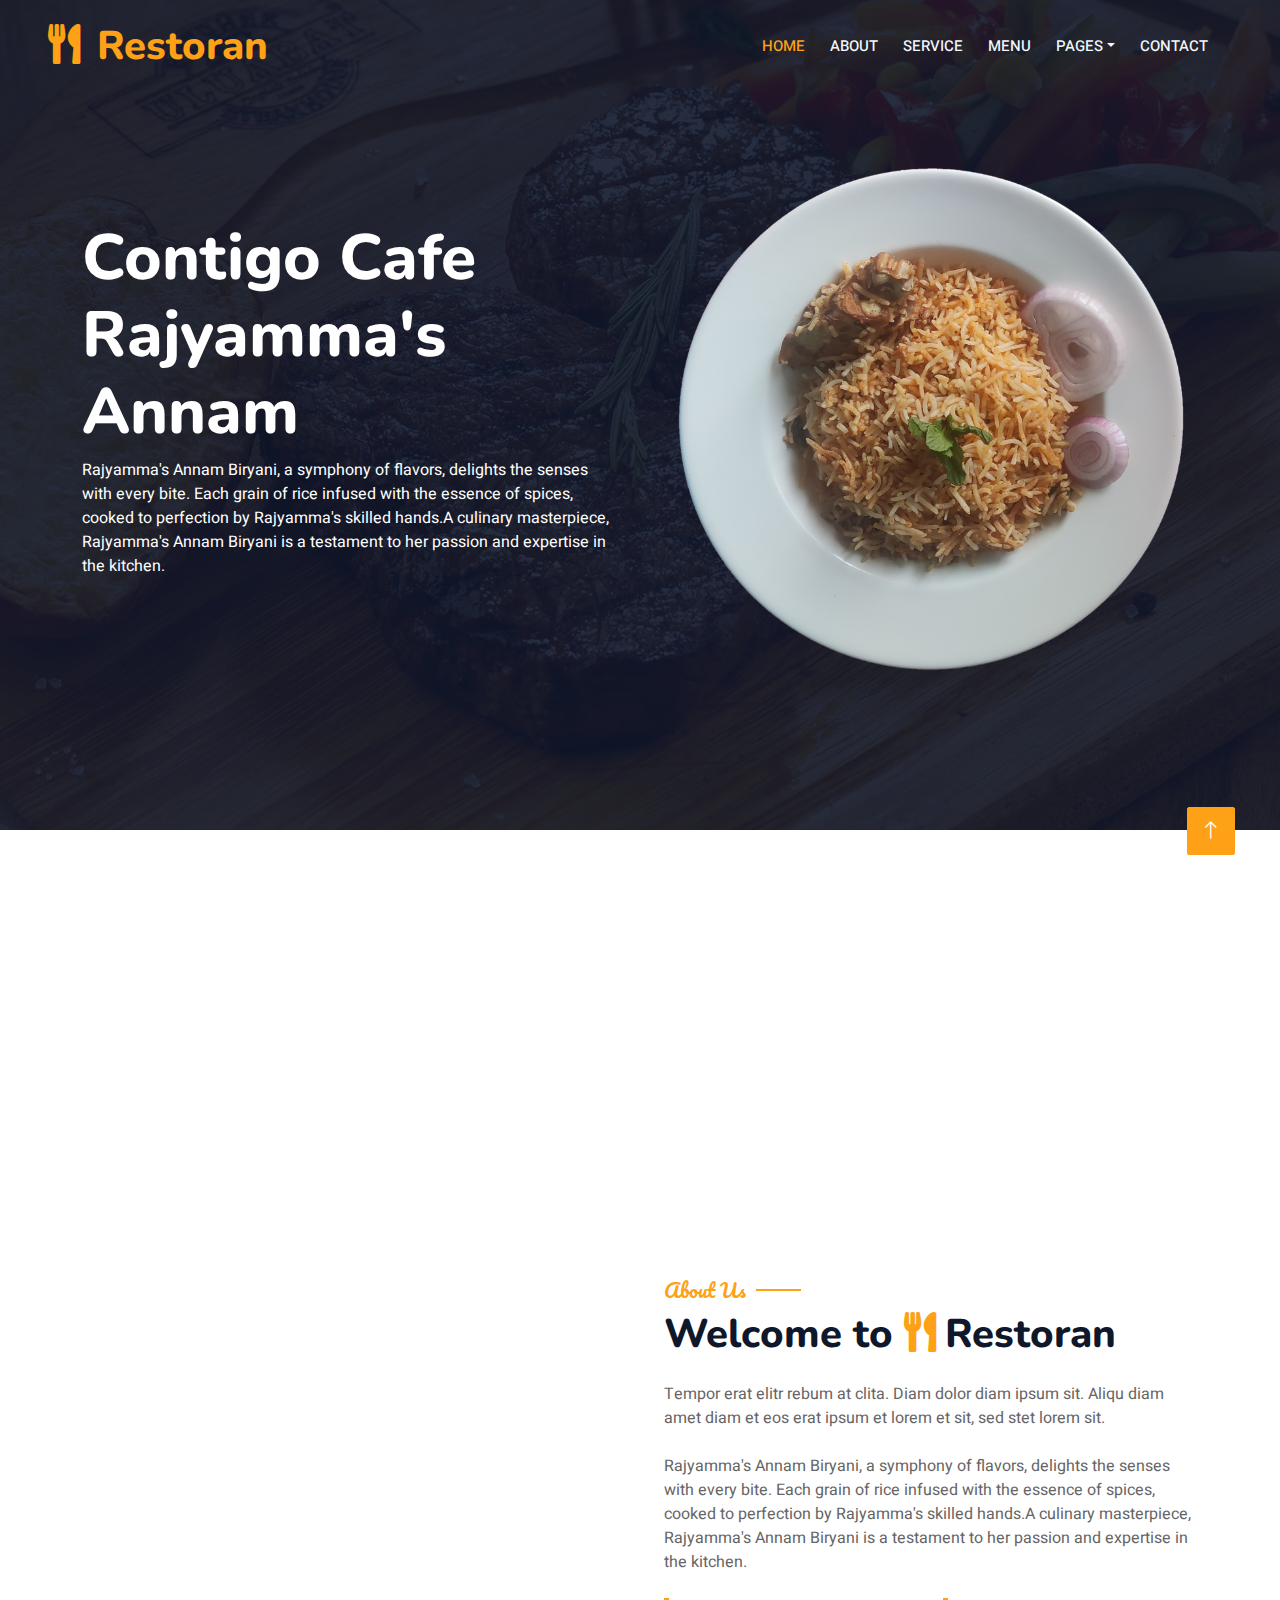
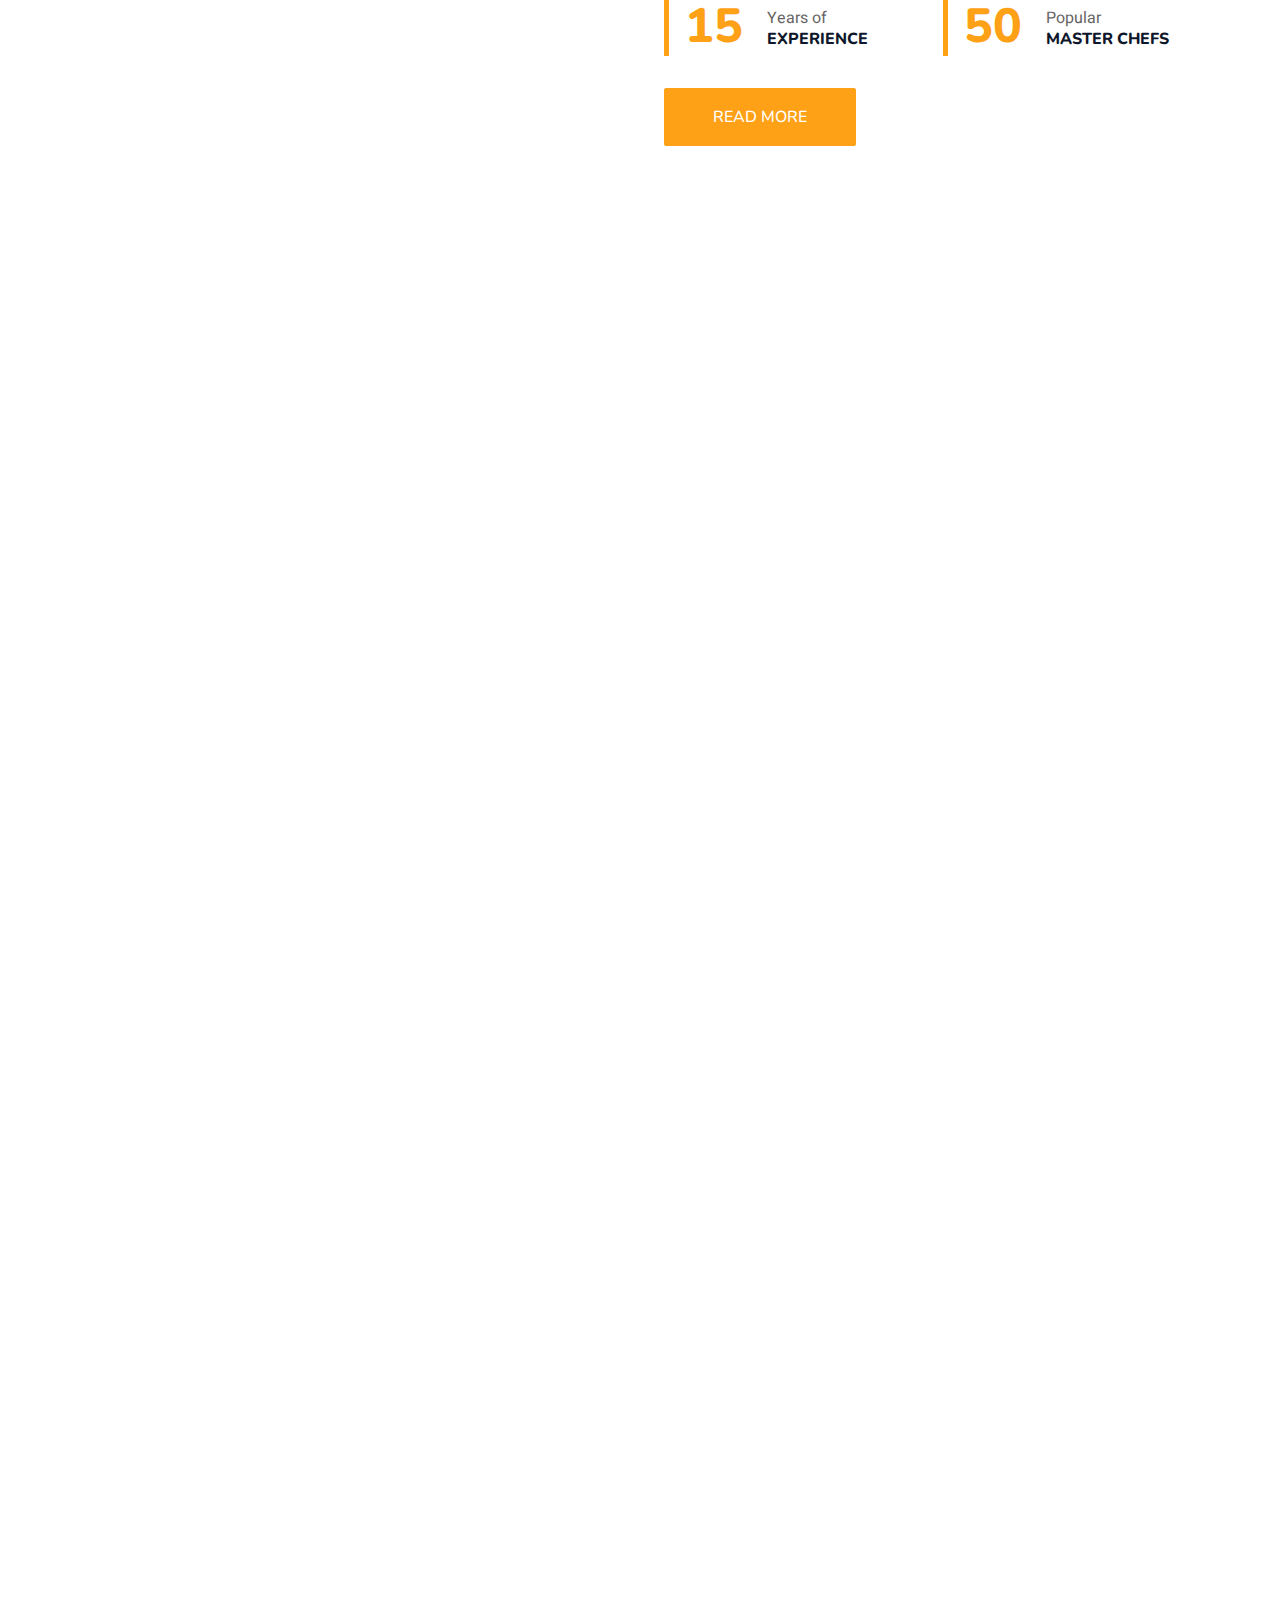
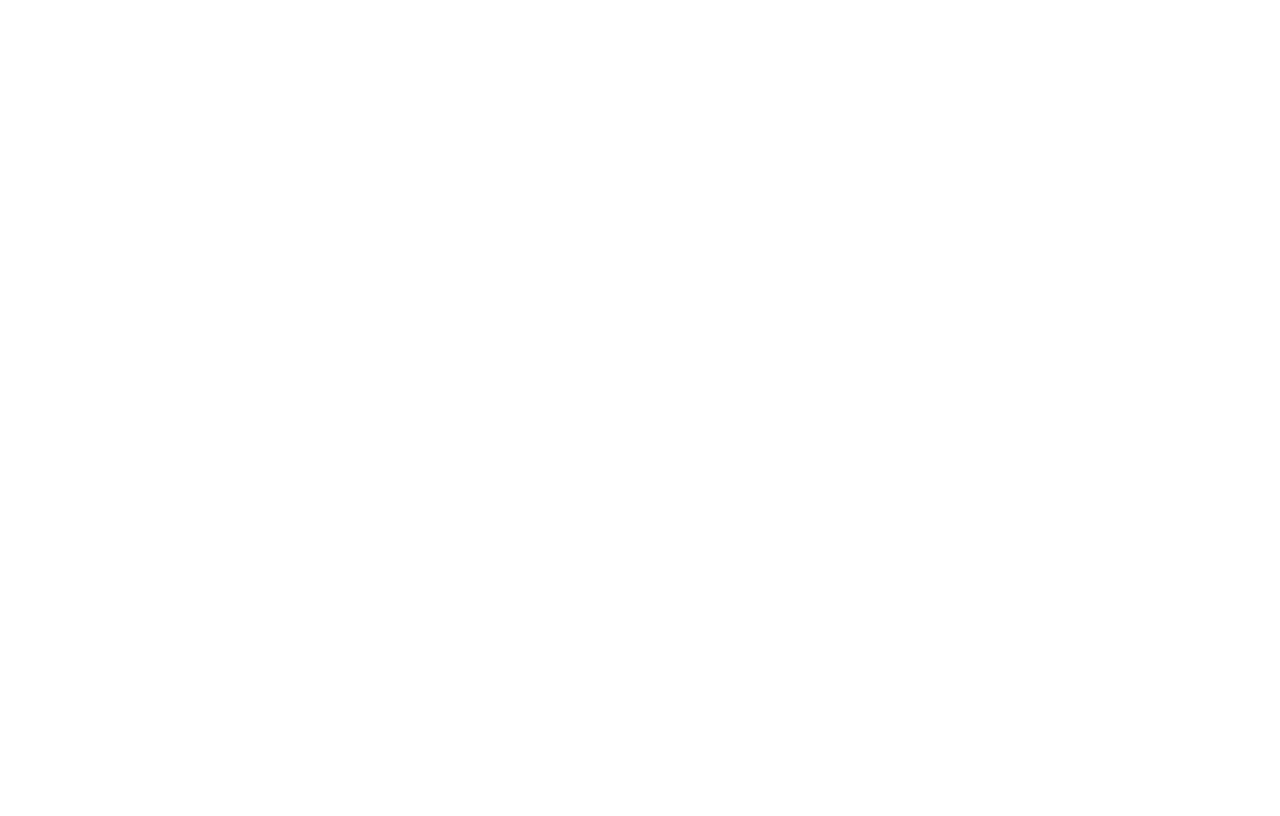
==== commit cc338df0: "commit" ====
--- a/index.html
+++ b/index.html
@@ -69,7 +69,6 @@
                         </div>
                         <a href="contact.html" class="nav-item nav-link">Contact</a>
                     </div>
-                    <a href="" class="btn btn-primary py-2 px-4">Book A Table</a>
                 </div>
             </nav>
 
@@ -78,8 +77,8 @@
                     <div class="row align-items-center g-5">
                         <div class="col-lg-6 text-center text-lg-start">
                             <h1 class="display-3 text-white animated slideInLeft">Contigo Cafe<br>Rajyamma's Annam</h1>
-                            <p class="text-white animated slideInLeft mb-4 pb-2">Tempor erat elitr rebum at clita. Diam dolor diam ipsum sit. Aliqu diam amet diam et eos. Clita erat ipsum et lorem et sit, sed stet lorem sit clita duo justo magna dolore erat amet</p>
-                            <a href="" class="btn btn-primary py-sm-3 px-sm-5 me-3 animated slideInLeft">Book A Table</a>
+                            <p class="text-white animated slideInLeft mb-4 pb-2">Rajyamma's Annam Biryani, a symphony of flavors, delights the senses with every bite.
+Each grain of rice infused with the essence of spices, cooked to perfection by Rajyamma's skilled hands.A culinary masterpiece, Rajyamma's Annam Biryani is a testament to her passion and expertise in the kitchen.</p>
                         </div>
                         <div class="col-lg-6 text-center text-lg-end overflow-hidden">
                             <img class="img-fluid" src="img/hero.png" alt="">
@@ -161,7 +160,8 @@
                         <h5 class="section-title ff-secondary text-start text-primary fw-normal">About Us</h5>
                         <h1 class="mb-4">Welcome to <i class="fa fa-utensils text-primary me-2"></i>Restoran</h1>
                         <p class="mb-4">Tempor erat elitr rebum at clita. Diam dolor diam ipsum sit. Aliqu diam amet diam et eos erat ipsum et lorem et sit, sed stet lorem sit.</p>
-                        <p class="mb-4">Tempor erat elitr rebum at clita. Diam dolor diam ipsum sit. Aliqu diam amet diam et eos. Clita erat ipsum et lorem et sit, sed stet lorem sit clita duo justo magna dolore erat amet</p>
+                        <p class="mb-4">Rajyamma's Annam Biryani, a symphony of flavors, delights the senses with every bite.
+Each grain of rice infused with the essence of spices, cooked to perfection by Rajyamma's skilled hands.A culinary masterpiece, Rajyamma's Annam Biryani is a testament to her passion and expertise in the kitchen.</p>
                         <div class="row g-4 mb-4">
                             <div class="col-sm-6">
                                 <div class="d-flex align-items-center border-start border-5 border-primary px-3">
@@ -236,9 +236,9 @@
                                         <div class="w-100 d-flex flex-column text-start ps-4">
                                             <h5 class="d-flex justify-content-between border-bottom pb-2">
                                                 <span>Chicken Burger</span>
-                                                <span class="text-primary">$115</span>
-                                            </h5>
-                                            <small class="fst-italic">Ipsum ipsum clita erat amet dolor justo diam</small>
+                                                <span class="text-primary"></span>
+                                            </h5>
+                                            <small class="fst-italic"></small>
                                         </div>
                                     </div>
                                 </div>
@@ -247,10 +247,10 @@
                                         <img class="flex-shrink-0 img-fluid rounded" src="img/menu-2.jpg" alt="" style="width: 80px;">
                                         <div class="w-100 d-flex flex-column text-start ps-4">
                                             <h5 class="d-flex justify-content-between border-bottom pb-2">
-                                                <span>Chicken Burger</span>
-                                                <span class="text-primary">$115</span>
-                                            </h5>
-                                            <small class="fst-italic">Ipsum ipsum clita erat amet dolor justo diam</small>
+                                                <span>Veg Burger</span>
+                                                <span class="text-primary"></span>
+                                            </h5>
+                                            <small class="fst-italic"></small>
                                         </div>
                                     </div>
                                 </div>
@@ -259,10 +259,10 @@
                                         <img class="flex-shrink-0 img-fluid rounded" src="img/menu-3.jpg" alt="" style="width: 80px;">
                                         <div class="w-100 d-flex flex-column text-start ps-4">
                                             <h5 class="d-flex justify-content-between border-bottom pb-2">
-                                                <span>Chicken Burger</span>
-                                                <span class="text-primary">$115</span>
-                                            </h5>
-                                            <small class="fst-italic">Ipsum ipsum clita erat amet dolor justo diam</small>
+                                                <span>Chicken Wrap</span>
+                                                <span class="text-primary"></span>
+                                            </h5>
+                                            <small class="fst-italic"></small>
                                         </div>
                                     </div>
                                 </div>
@@ -271,10 +271,10 @@
                                         <img class="flex-shrink-0 img-fluid rounded" src="img/menu-4.jpg" alt="" style="width: 80px;">
                                         <div class="w-100 d-flex flex-column text-start ps-4">
                                             <h5 class="d-flex justify-content-between border-bottom pb-2">
-                                                <span>Chicken Burger</span>
-                                                <span class="text-primary">$115</span>
-                                            </h5>
-                                            <small class="fst-italic">Ipsum ipsum clita erat amet dolor justo diam</small>
+                                                <span>Paneer Wrap</span>
+                                                <span class="text-primary"></span>
+                                            </h5>
+                                            <small class="fst-italic"></small>
                                         </div>
                                     </div>
                                 </div>
@@ -283,10 +283,10 @@
                                         <img class="flex-shrink-0 img-fluid rounded" src="img/menu-5.jpg" alt="" style="width: 80px;">
                                         <div class="w-100 d-flex flex-column text-start ps-4">
                                             <h5 class="d-flex justify-content-between border-bottom pb-2">
-                                                <span>Chicken Burger</span>
-                                                <span class="text-primary">$115</span>
-                                            </h5>
-                                            <small class="fst-italic">Ipsum ipsum clita erat amet dolor justo diam</small>
+                                                <span>Chicken Momos</span>
+                                                <span class="text-primary"></span>
+                                            </h5>
+                                            <small class="fst-italic"></small>
                                         </div>
                                     </div>
                                 </div>
@@ -295,10 +295,10 @@
                                         <img class="flex-shrink-0 img-fluid rounded" src="img/menu-6.jpg" alt="" style="width: 80px;">
                                         <div class="w-100 d-flex flex-column text-start ps-4">
                                             <h5 class="d-flex justify-content-between border-bottom pb-2">
-                                                <span>Chicken Burger</span>
-                                                <span class="text-primary">$115</span>
-                                            </h5>
-                                            <small class="fst-italic">Ipsum ipsum clita erat amet dolor justo diam</small>
+                                                <span>Veg Momos</span>
+                                                <span class="text-primary"></span>
+                                            </h5>
+                                            <small class="fst-italic"></small>
                                         </div>
                                     </div>
                                 </div>
@@ -307,10 +307,10 @@
                                         <img class="flex-shrink-0 img-fluid rounded" src="img/menu-7.jpg" alt="" style="width: 80px;">
                                         <div class="w-100 d-flex flex-column text-start ps-4">
                                             <h5 class="d-flex justify-content-between border-bottom pb-2">
-                                                <span>Chicken Burger</span>
-                                                <span class="text-primary">$115</span>
-                                            </h5>
-                                            <small class="fst-italic">Ipsum ipsum clita erat amet dolor justo diam</small>
+                                                <span>Paneer Momos</span>
+                                                <span class="text-primary"></span>
+                                            </h5>
+                                            <small class="fst-italic"></small>
                                         </div>
                                     </div>
                                 </div>
@@ -319,10 +319,10 @@
                                         <img class="flex-shrink-0 img-fluid rounded" src="img/menu-8.jpg" alt="" style="width: 80px;">
                                         <div class="w-100 d-flex flex-column text-start ps-4">
                                             <h5 class="d-flex justify-content-between border-bottom pb-2">
-                                                <span>Chicken Burger</span>
-                                                <span class="text-primary">$115</span>
-                                            </h5>
-                                            <small class="fst-italic">Ipsum ipsum clita erat amet dolor justo diam</small>
+                                                <span>Chicken Pizza</span>
+                                                <span class="text-primary"></span>
+                                            </h5>
+                                            <small class="fst-italic"></small>
                                         </div>
                                     </div>
                                 </div>
@@ -335,10 +335,10 @@
                                         <img class="flex-shrink-0 img-fluid rounded" src="img/menu-1.jpg" alt="" style="width: 80px;">
                                         <div class="w-100 d-flex flex-column text-start ps-4">
                                             <h5 class="d-flex justify-content-between border-bottom pb-2">
-                                                <span>Chicken Burger</span>
-                                                <span class="text-primary">$115</span>
-                                            </h5>
-                                            <small class="fst-italic">Ipsum ipsum clita erat amet dolor justo diam</small>
+                                                <span>Veg Pizza</span>
+                                                <span class="text-primary"></span>
+                                            </h5>
+                                            <small class="fst-italic"></small>
                                         </div>
                                     </div>
                                 </div>
@@ -347,10 +347,10 @@
                                         <img class="flex-shrink-0 img-fluid rounded" src="img/menu-2.jpg" alt="" style="width: 80px;">
                                         <div class="w-100 d-flex flex-column text-start ps-4">
                                             <h5 class="d-flex justify-content-between border-bottom pb-2">
-                                                <span>Chicken Burger</span>
-                                                <span class="text-primary">$115</span>
-                                            </h5>
-                                            <small class="fst-italic">Ipsum ipsum clita erat amet dolor justo diam</small>
+                                                <span>Contigo Special Pizza</span>
+                                                <span class="text-primary"></span>
+                                            </h5>
+                                            <small class="fst-italic"></small>
                                         </div>
                                     </div>
                                 </div>
@@ -359,10 +359,10 @@
                                         <img class="flex-shrink-0 img-fluid rounded" src="img/menu-3.jpg" alt="" style="width: 80px;">
                                         <div class="w-100 d-flex flex-column text-start ps-4">
                                             <h5 class="d-flex justify-content-between border-bottom pb-2">
-                                                <span>Chicken Burger</span>
-                                                <span class="text-primary">$115</span>
-                                            </h5>
-                                            <small class="fst-italic">Ipsum ipsum clita erat amet dolor justo diam</small>
+                                                <span>Paneer Tikka Pizza</span>
+                                                <span class="text-primary"></span>
+                                            </h5>
+                                            <small class="fst-italic"></small>
                                         </div>
                                     </div>
                                 </div>
@@ -371,10 +371,10 @@
                                         <img class="flex-shrink-0 img-fluid rounded" src="img/menu-4.jpg" alt="" style="width: 80px;">
                                         <div class="w-100 d-flex flex-column text-start ps-4">
                                             <h5 class="d-flex justify-content-between border-bottom pb-2">
-                                                <span>Chicken Burger</span>
-                                                <span class="text-primary">$115</span>
-                                            </h5>
-                                            <small class="fst-italic">Ipsum ipsum clita erat amet dolor justo diam</small>
+                                                <span>Alferodo Chicken Pasta</span>
+                                                <span class="text-primary"></span>
+                                            </h5>
+                                            <small class="fst-italic"></small>
                                         </div>
                                     </div>
                                 </div>
@@ -383,10 +383,10 @@
                                         <img class="flex-shrink-0 img-fluid rounded" src="img/menu-5.jpg" alt="" style="width: 80px;">
                                         <div class="w-100 d-flex flex-column text-start ps-4">
                                             <h5 class="d-flex justify-content-between border-bottom pb-2">
-                                                <span>Chicken Burger</span>
-                                                <span class="text-primary">$115</span>
-                                            </h5>
-                                            <small class="fst-italic">Ipsum ipsum clita erat amet dolor justo diam</small>
+                                                <span>Alferodo Veg Pasta</span>
+                                                <span class="text-primary"></span>
+                                            </h5>
+                                            <small class="fst-italic"></small>
                                         </div>
                                     </div>
                                 </div>
@@ -395,10 +395,10 @@
                                         <img class="flex-shrink-0 img-fluid rounded" src="img/menu-6.jpg" alt="" style="width: 80px;">
                                         <div class="w-100 d-flex flex-column text-start ps-4">
                                             <h5 class="d-flex justify-content-between border-bottom pb-2">
-                                                <span>Chicken Burger</span>
-                                                <span class="text-primary">$115</span>
-                                            </h5>
-                                            <small class="fst-italic">Ipsum ipsum clita erat amet dolor justo diam</small>
+                                                <span>Arabitta Chicken Pasta</span>
+                                                <span class="text-primary"></span>
+                                            </h5>
+                                            <small class="fst-italic"></small>
                                         </div>
                                     </div>
                                 </div>
@@ -407,10 +407,10 @@
                                         <img class="flex-shrink-0 img-fluid rounded" src="img/menu-7.jpg" alt="" style="width: 80px;">
                                         <div class="w-100 d-flex flex-column text-start ps-4">
                                             <h5 class="d-flex justify-content-between border-bottom pb-2">
-                                                <span>Chicken Burger</span>
-                                                <span class="text-primary">$115</span>
-                                            </h5>
-                                            <small class="fst-italic">Ipsum ipsum clita erat amet dolor justo diam</small>
+                                                <span>Arabitta Veg Pasta</span>
+                                                <span class="text-primary"></span>
+                                            </h5>
+                                            <small class="fst-italic"></small>
                                         </div>
                                     </div>
                                 </div>
@@ -419,10 +419,10 @@
                                         <img class="flex-shrink-0 img-fluid rounded" src="img/menu-8.jpg" alt="" style="width: 80px;">
                                         <div class="w-100 d-flex flex-column text-start ps-4">
                                             <h5 class="d-flex justify-content-between border-bottom pb-2">
-                                                <span>Chicken Burger</span>
-                                                <span class="text-primary">$115</span>
-                                            </h5>
-                                            <small class="fst-italic">Ipsum ipsum clita erat amet dolor justo diam</small>
+                                                <span>Chicken Nuggets</span>
+                                                <span class="text-primary"></span>
+                                            </h5>
+                                            <small class="fst-italic"></small>
                                         </div>
                                     </div>
                                 </div>
@@ -435,10 +435,10 @@
                                         <img class="flex-shrink-0 img-fluid rounded" src="img/menu-1.jpg" alt="" style="width: 80px;">
                                         <div class="w-100 d-flex flex-column text-start ps-4">
                                             <h5 class="d-flex justify-content-between border-bottom pb-2">
-                                                <span>Chicken Burger</span>
-                                                <span class="text-primary">$115</span>
-                                            </h5>
-                                            <small class="fst-italic">Ipsum ipsum clita erat amet dolor justo diam</small>
+                                                <span>Veg Nuggets</span>
+                                                <span class="text-primary"></span>
+                                            </h5>
+                                            <small class="fst-italic"></small>
                                         </div>
                                     </div>
                                 </div>
@@ -447,10 +447,10 @@
                                         <img class="flex-shrink-0 img-fluid rounded" src="img/menu-2.jpg" alt="" style="width: 80px;">
                                         <div class="w-100 d-flex flex-column text-start ps-4">
                                             <h5 class="d-flex justify-content-between border-bottom pb-2">
-                                                <span>Chicken Burger</span>
-                                                <span class="text-primary">$115</span>
-                                            </h5>
-                                            <small class="fst-italic">Ipsum ipsum clita erat amet dolor justo diam</small>
+                                                <span>Chicken Strips</span>
+                                                <span class="text-primary"></span>
+                                            </h5>
+                                            <small class="fst-italic"></small>
                                         </div>
                                     </div>
                                 </div>
@@ -459,10 +459,10 @@
                                         <img class="flex-shrink-0 img-fluid rounded" src="img/menu-3.jpg" alt="" style="width: 80px;">
                                         <div class="w-100 d-flex flex-column text-start ps-4">
                                             <h5 class="d-flex justify-content-between border-bottom pb-2">
-                                                <span>Chicken Burger</span>
-                                                <span class="text-primary">$115</span>
-                                            </h5>
-                                            <small class="fst-italic">Ipsum ipsum clita erat amet dolor justo diam</small>
+                                                <span>Pzza Pockets</span>
+                                                <span class="text-primary"></span>
+                                            </h5>
+                                            <small class="fst-italic"></small>
                                         </div>
                                     </div>
                                 </div>
@@ -471,10 +471,10 @@
                                         <img class="flex-shrink-0 img-fluid rounded" src="img/menu-4.jpg" alt="" style="width: 80px;">
                                         <div class="w-100 d-flex flex-column text-start ps-4">
                                             <h5 class="d-flex justify-content-between border-bottom pb-2">
-                                                <span>Chicken Burger</span>
-                                                <span class="text-primary">$115</span>
-                                            </h5>
-                                            <small class="fst-italic">Ipsum ipsum clita erat amet dolor justo diam</small>
+                                                <span>Chicken Sanwich</span>
+                                                <span class="text-primary"></span>
+                                            </h5>
+                                            <small class="fst-italic"></small>
                                         </div>
                                     </div>
                                 </div>
@@ -483,10 +483,10 @@
                                         <img class="flex-shrink-0 img-fluid rounded" src="img/menu-5.jpg" alt="" style="width: 80px;">
                                         <div class="w-100 d-flex flex-column text-start ps-4">
                                             <h5 class="d-flex justify-content-between border-bottom pb-2">
-                                                <span>Chicken Burger</span>
-                                                <span class="text-primary">$115</span>
-                                            </h5>
-                                            <small class="fst-italic">Ipsum ipsum clita erat amet dolor justo diam</small>
+                                                <span>Veg Sanwich</span>
+                                                <span class="text-primary"></span>
+                                            </h5>
+                                            <small class="fst-italic"></small>
                                         </div>
                                     </div>
                                 </div>
@@ -495,10 +495,10 @@
                                         <img class="flex-shrink-0 img-fluid rounded" src="img/menu-6.jpg" alt="" style="width: 80px;">
                                         <div class="w-100 d-flex flex-column text-start ps-4">
                                             <h5 class="d-flex justify-content-between border-bottom pb-2">
-                                                <span>Chicken Burger</span>
-                                                <span class="text-primary">$115</span>
-                                            </h5>
-                                            <small class="fst-italic">Ipsum ipsum clita erat amet dolor justo diam</small>
+                                                <span>Coffee</span>
+                                                <span class="text-primary"></span>
+                                            </h5>
+                                            <small class="fst-italic"></small>
                                         </div>
                                     </div>
                                 </div>
@@ -507,10 +507,10 @@
                                         <img class="flex-shrink-0 img-fluid rounded" src="img/menu-7.jpg" alt="" style="width: 80px;">
                                         <div class="w-100 d-flex flex-column text-start ps-4">
                                             <h5 class="d-flex justify-content-between border-bottom pb-2">
-                                                <span>Chicken Burger</span>
-                                                <span class="text-primary">$115</span>
-                                            </h5>
-                                            <small class="fst-italic">Ipsum ipsum clita erat amet dolor justo diam</small>
+                                                <span>Tea</span>
+                                                <span class="text-primary"></span>
+                                            </h5>
+                                            <small class="fst-italic"></small>
                                         </div>
                                     </div>
                                 </div>
@@ -519,10 +519,10 @@
                                         <img class="flex-shrink-0 img-fluid rounded" src="img/menu-8.jpg" alt="" style="width: 80px;">
                                         <div class="w-100 d-flex flex-column text-start ps-4">
                                             <h5 class="d-flex justify-content-between border-bottom pb-2">
-                                                <span>Chicken Burger</span>
-                                                <span class="text-primary">$115</span>
-                                            </h5>
-                                            <small class="fst-italic">Ipsum ipsum clita erat amet dolor justo diam</small>
+                                                <span>Mocktails</span>
+                                                <span class="text-primary"></span>
+                                            </h5>
+                                            <small class="fst-italic"></small>
                                         </div>
                                     </div>
                                 </div>
@@ -533,68 +533,6 @@
             </div>
         </div>
         <!-- Menu End -->
-
-
-        <!-- Reservation Start -->
-        <div class="container-xxl py-5 px-0 wow fadeInUp" data-wow-delay="0.1s">
-            <div class="row g-0">
-                <div class="col-md-6">
-                    <div class="video">
-                        <button type="button" class="btn-play" data-bs-toggle="modal" data-src="https://www.youtube.com/embed/DWRcNpR6Kdc" data-bs-target="#videoModal">
-                            <span></span>
-                        </button>
-                    </div>
-                </div>
-                <div class="col-md-6 bg-dark d-flex align-items-center">
-                    <div class="p-5 wow fadeInUp" data-wow-delay="0.2s">
-                        <h5 class="section-title ff-secondary text-start text-primary fw-normal">Reservation</h5>
-                        <h1 class="text-white mb-4">Book A Table Online</h1>
-                        <form>
-                            <div class="row g-3">
-                                <div class="col-md-6">
-                                    <div class="form-floating">
-                                        <input type="text" class="form-control" id="name" placeholder="Your Name">
-                                        <label for="name">Your Name</label>
-                                    </div>
-                                </div>
-                                <div class="col-md-6">
-                                    <div class="form-floating">
-                                        <input type="email" class="form-control" id="email" placeholder="Your Email">
-                                        <label for="email">Your Email</label>
-                                    </div>
-                                </div>
-                                <div class="col-md-6">
-                                    <div class="form-floating date" id="date3" data-target-input="nearest">
-                                        <input type="text" class="form-control datetimepicker-input" id="datetime" placeholder="Date & Time" data-target="#date3" data-toggle="datetimepicker" />
-                                        <label for="datetime">Date & Time</label>
-                                    </div>
-                                </div>
-                                <div class="col-md-6">
-                                    <div class="form-floating">
-                                        <select class="form-select" id="select1">
-                                          <option value="1">People 1</option>
-                                          <option value="2">People 2</option>
-                                          <option value="3">People 3</option>
-                                        </select>
-                                        <label for="select1">No Of People</label>
-                                      </div>
-                                </div>
-                                <div class="col-12">
-                                    <div class="form-floating">
-                                        <textarea class="form-control" placeholder="Special Request" id="message" style="height: 100px"></textarea>
-                                        <label for="message">Special Request</label>
-                                    </div>
-                                </div>
-                                <div class="col-12">
-                                    <button class="btn btn-primary w-100 py-3" type="submit">Book Now</button>
-                                </div>
-                            </div>
-                        </form>
-                    </div>
-                </div>
-            </div>
-        </div>
-
         <div class="modal fade" id="videoModal" tabindex="-1" aria-labelledby="exampleModalLabel" aria-hidden="true">
             <div class="modal-dialog">
                 <div class="modal-content rounded-0">
@@ -620,16 +558,15 @@
             <div class="container">
                 <div class="text-center wow fadeInUp" data-wow-delay="0.1s">
                     <h5 class="section-title ff-secondary text-center text-primary fw-normal">Team Members</h5>
-                    <h1 class="mb-5">Our Master Chefs</h1>
                 </div>
                 <div class="row g-4">
-                    <div class="col-lg-3 col-md-6 wow fadeInUp" data-wow-delay="0.1s">
+                    <div class="col-lg-3 col-md-6 wow fadeInUp" data-wow-delay="0.3s">
                         <div class="team-item text-center rounded overflow-hidden">
                             <div class="rounded-circle overflow-hidden m-4">
-                                <img class="img-fluid" src="img/team-1.jpg" alt="">
-                            </div>
-                            <h5 class="mb-0">Full Name</h5>
-                            <small>Designation</small>
+                                <img class="img-fluid" src="img/team-3.jpg" alt="">
+                            </div>
+                            <h5 class="mb-0">Shashidhar Gouda</h5>
+                            <small>Owner</small>
                             <div class="d-flex justify-content-center mt-3">
                                 <a class="btn btn-square btn-primary mx-1" href=""><i class="fab fa-facebook-f"></i></a>
                                 <a class="btn btn-square btn-primary mx-1" href=""><i class="fab fa-twitter"></i></a>
@@ -637,41 +574,13 @@
                             </div>
                         </div>
                     </div>
-                    <div class="col-lg-3 col-md-6 wow fadeInUp" data-wow-delay="0.3s">
-                        <div class="team-item text-center rounded overflow-hidden">
-                            <div class="rounded-circle overflow-hidden m-4">
-                                <img class="img-fluid" src="img/team-2.jpg" alt="">
-                            </div>
-                            <h5 class="mb-0">Full Name</h5>
-                            <small>Designation</small>
-                            <div class="d-flex justify-content-center mt-3">
-                                <a class="btn btn-square btn-primary mx-1" href=""><i class="fab fa-facebook-f"></i></a>
-                                <a class="btn btn-square btn-primary mx-1" href=""><i class="fab fa-twitter"></i></a>
-                                <a class="btn btn-square btn-primary mx-1" href=""><i class="fab fa-instagram"></i></a>
-                            </div>
-                        </div>
-                    </div>
                     <div class="col-lg-3 col-md-6 wow fadeInUp" data-wow-delay="0.5s">
                         <div class="team-item text-center rounded overflow-hidden">
                             <div class="rounded-circle overflow-hidden m-4">
-                                <img class="img-fluid" src="img/team-3.jpg" alt="">
-                            </div>
-                            <h5 class="mb-0">Full Name</h5>
-                            <small>Designation</small>
-                            <div class="d-flex justify-content-center mt-3">
-                                <a class="btn btn-square btn-primary mx-1" href=""><i class="fab fa-facebook-f"></i></a>
-                                <a class="btn btn-square btn-primary mx-1" href=""><i class="fab fa-twitter"></i></a>
-                                <a class="btn btn-square btn-primary mx-1" href=""><i class="fab fa-instagram"></i></a>
-                            </div>
-                        </div>
-                    </div>
-                    <div class="col-lg-3 col-md-6 wow fadeInUp" data-wow-delay="0.7s">
-                        <div class="team-item text-center rounded overflow-hidden">
-                            <div class="rounded-circle overflow-hidden m-4">
-                                <img class="img-fluid" src="img/team-4.jpg" alt="">
-                            </div>
-                            <h5 class="mb-0">Full Name</h5>
-                            <small>Designation</small>
+                                <img class="img-fluid" src="img/team-2.png" alt="">
+                            </div>
+                            <h5 class="mb-0">Sai charan</h5>
+                            <small>Manager</small>
                             <div class="d-flex justify-content-center mt-3">
                                 <a class="btn btn-square btn-primary mx-1" href=""><i class="fab fa-facebook-f"></i></a>
                                 <a class="btn btn-square btn-primary mx-1" href=""><i class="fab fa-twitter"></i></a>
@@ -757,9 +666,9 @@
                     </div>
                     <div class="col-lg-3 col-md-6">
                         <h4 class="section-title ff-secondary text-start text-primary fw-normal mb-4">Contact</h4>
-                        <p class="mb-2"><i class="fa fa-map-marker-alt me-3"></i>123 Street, New York, USA</p>
-                        <p class="mb-2"><i class="fa fa-phone-alt me-3"></i>+012 345 67890</p>
-                        <p class="mb-2"><i class="fa fa-envelope me-3"></i>info@example.com</p>
+                        <p class="mb-2"><i class="fa fa-map-marker-alt me-3"></i>2-5-608 Contigo cafe, Choti zubadri, Near Dmart Hanamakonda. </p>
+                        <p class="mb-2"><i class="fa fa-phone-alt me-3"></i>+91 7416144892</p>
+                        <p class="mb-2"><i class="fa fa-envelope me-3"></i>Contigocafehnk@gmail.com</p>
                         <div class="d-flex pt-2">
                             <a class="btn btn-outline-light btn-social" href=""><i class="fab fa-twitter"></i></a>
                             <a class="btn btn-outline-light btn-social" href=""><i class="fab fa-facebook-f"></i></a>
@@ -769,18 +678,10 @@
                     </div>
                     <div class="col-lg-3 col-md-6">
                         <h4 class="section-title ff-secondary text-start text-primary fw-normal mb-4">Opening</h4>
-                        <h5 class="text-light fw-normal">Monday - Saturday</h5>
-                        <p>09AM - 09PM</p>
+                        <h5 class="text-light fw-normal">Monday - Sunday</h5>
+                        <p>11AM - 11PM</p>
                         <h5 class="text-light fw-normal">Sunday</h5>
-                        <p>10AM - 08PM</p>
-                    </div>
-                    <div class="col-lg-3 col-md-6">
-                        <h4 class="section-title ff-secondary text-start text-primary fw-normal mb-4">Newsletter</h4>
-                        <p>Dolor amet sit justo amet elitr clita ipsum elitr est.</p>
-                        <div class="position-relative mx-auto" style="max-width: 400px;">
-                            <input class="form-control border-primary w-100 py-3 ps-4 pe-5" type="text" placeholder="Your email">
-                            <button type="button" class="btn btn-primary py-2 position-absolute top-0 end-0 mt-2 me-2">SignUp</button>
-                        </div>
+                        <p>11AM - 11PM</p>
                     </div>
                 </div>
             </div>
--- a/css/style.css
+++ b/css/style.css
@@ -355,6 +355,8 @@
     box-shadow: 0 0 45px rgba(0, 0, 0, .08);
     height: calc(100% - 38px);
     transition: .5s;
+    position: relative;
+    left: 280px;
 }
 
 .team-item img {
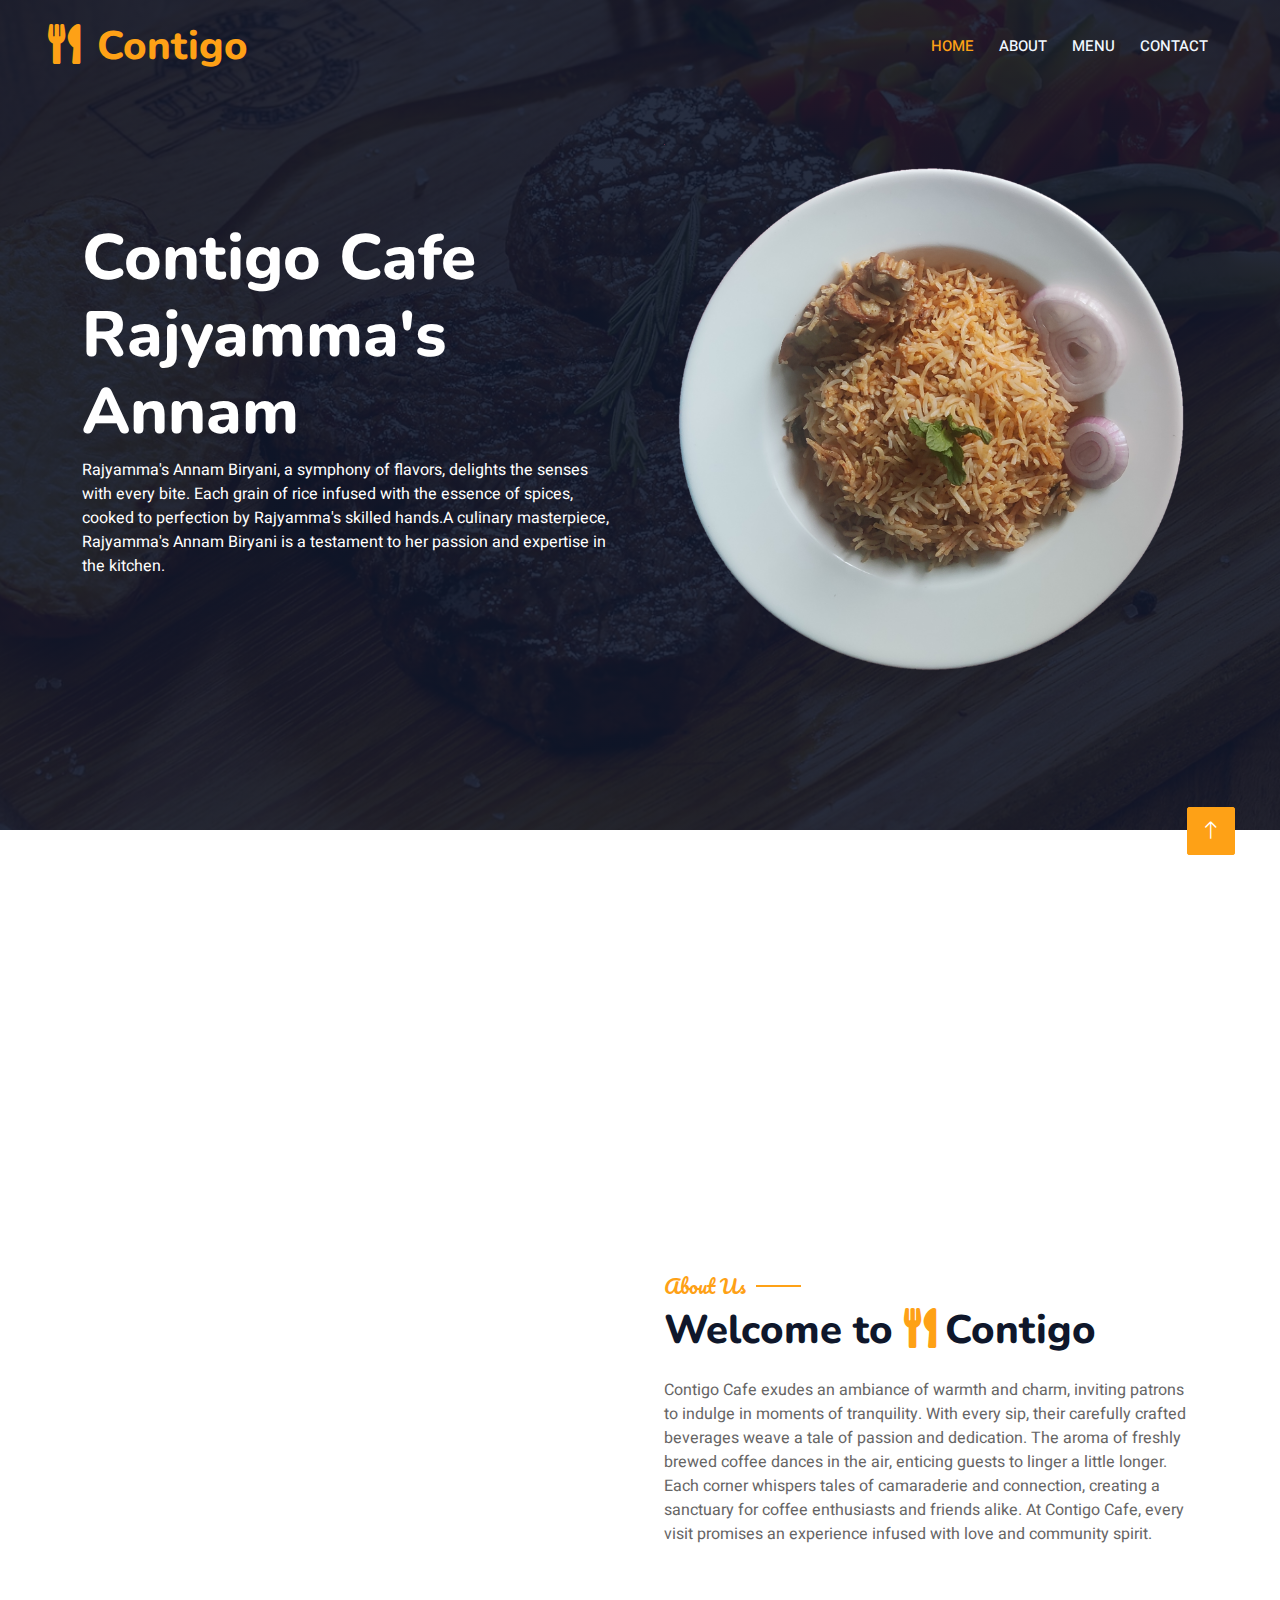
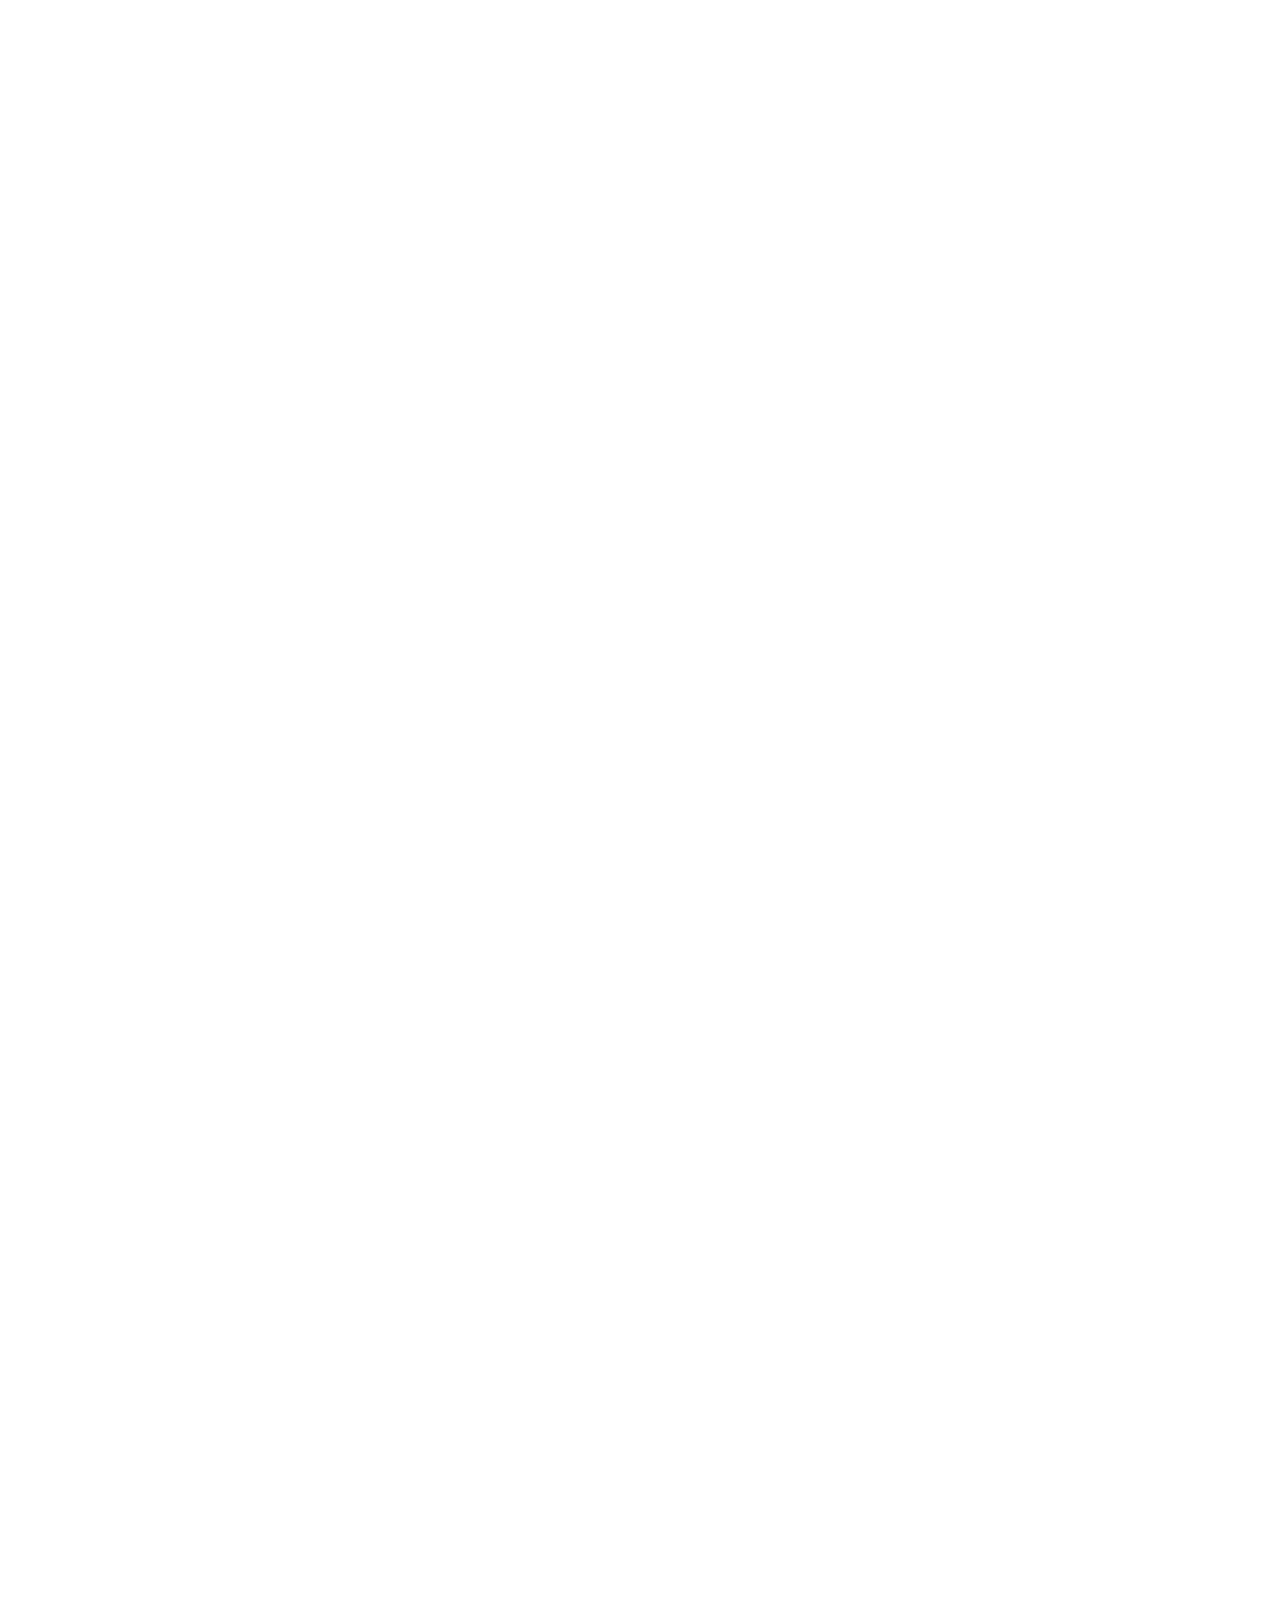
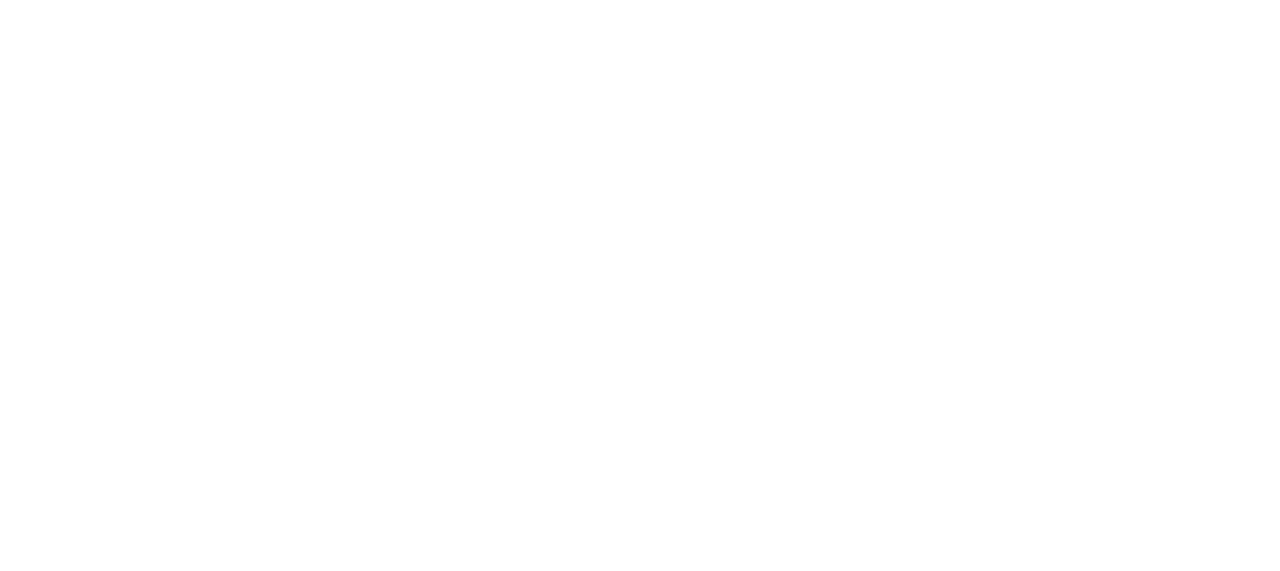
==== commit 2793c571: "commit" ====
--- a/index.html
+++ b/index.html
@@ -3,7 +3,7 @@
 
 <head>
     <meta charset="utf-8">
-    <title>Restoran - Bootstrap Restaurant Template</title>
+    <title>Contigo - Bootstrap Restaurant Template</title>
     <meta content="width=device-width, initial-scale=1.0" name="viewport">
     <meta content="" name="keywords">
     <meta content="" name="description">
@@ -47,7 +47,7 @@
         <div class="container-xxl position-relative p-0">
             <nav class="navbar navbar-expand-lg navbar-dark bg-dark px-4 px-lg-5 py-3 py-lg-0">
                 <a href="" class="navbar-brand p-0">
-                    <h1 class="text-primary m-0"><i class="fa fa-utensils me-3"></i>Restoran</h1>
+                    <h1 class="text-primary m-0"><i class="fa fa-utensils me-3"></i>Contigo</h1>
                     <!-- <img src="img/logo.png" alt="Logo"> -->
                 </a>
                 <button class="navbar-toggler" type="button" data-bs-toggle="collapse" data-bs-target="#navbarCollapse">
@@ -57,16 +57,9 @@
                     <div class="navbar-nav ms-auto py-0 pe-4">
                         <a href="index.html" class="nav-item nav-link active">Home</a>
                         <a href="about.html" class="nav-item nav-link">About</a>
-                        <a href="service.html" class="nav-item nav-link">Service</a>
+                        
                         <a href="menu.html" class="nav-item nav-link">Menu</a>
-                        <div class="nav-item dropdown">
-                            <a href="#" class="nav-link dropdown-toggle" data-bs-toggle="dropdown">Pages</a>
-                            <div class="dropdown-menu m-0">
-                                <a href="booking.html" class="dropdown-item">Booking</a>
-                                <a href="team.html" class="dropdown-item">Our Team</a>
-                                <a href="testimonial.html" class="dropdown-item">Testimonial</a>
-                            </div>
-                        </div>
+                        
                         <a href="contact.html" class="nav-item nav-link">Contact</a>
                     </div>
                 </div>
@@ -94,39 +87,30 @@
         <div class="container-xxl py-5">
             <div class="container">
                 <div class="row g-4">
-                    <div class="col-lg-3 col-sm-6 wow fadeInUp" data-wow-delay="0.1s">
+                    <div class="col-lg-4 col-sm-6 wow fadeInUp" data-wow-delay="0.1s">
                         <div class="service-item rounded pt-3">
                             <div class="p-4">
                                 <i class="fa fa-3x fa-user-tie text-primary mb-4"></i>
-                                <h5>Master Chefs</h5>
-                                <p>Diam elitr kasd sed at elitr sed ipsum justo dolor sed clita amet diam</p>
-                            </div>
-                        </div>
-                    </div>
-                    <div class="col-lg-3 col-sm-6 wow fadeInUp" data-wow-delay="0.3s">
+                                <h5>Chef</h5>
+                                <p>weaving taste and quality into every creation with mastery and flair.</p>
+                            </div>
+                        </div>
+                    </div>
+                    <div class="col-lg-4 col-sm-6 wow fadeInUp" data-wow-delay="0.3s">
                         <div class="service-item rounded pt-3">
                             <div class="p-4">
                                 <i class="fa fa-3x fa-utensils text-primary mb-4"></i>
                                 <h5>Quality Food</h5>
-                                <p>Diam elitr kasd sed at elitr sed ipsum justo dolor sed clita amet diam</p>
-                            </div>
-                        </div>
-                    </div>
-                    <div class="col-lg-3 col-sm-6 wow fadeInUp" data-wow-delay="0.5s">
+                                <p>At Contigo Cafe, quality and taste converge to create an unforgettable experience.</p>
+                            </div>
+                        </div>
+                    </div>
+                    <div class="col-lg-4 col-sm-6 wow fadeInUp" data-wow-delay="0.5s">
                         <div class="service-item rounded pt-3">
                             <div class="p-4">
                                 <i class="fa fa-3x fa-cart-plus text-primary mb-4"></i>
                                 <h5>Online Order</h5>
-                                <p>Diam elitr kasd sed at elitr sed ipsum justo dolor sed clita amet diam</p>
-                            </div>
-                        </div>
-                    </div>
-                    <div class="col-lg-3 col-sm-6 wow fadeInUp" data-wow-delay="0.7s">
-                        <div class="service-item rounded pt-3">
-                            <div class="p-4">
-                                <i class="fa fa-3x fa-headset text-primary mb-4"></i>
-                                <h5>24/7 Service</h5>
-                                <p>Diam elitr kasd sed at elitr sed ipsum justo dolor sed clita amet diam</p>
+                                <p>We are avaliable online in Swiggy and Zomato</p>
                             </div>
                         </div>
                     </div>
@@ -158,31 +142,8 @@
                     </div>
                     <div class="col-lg-6">
                         <h5 class="section-title ff-secondary text-start text-primary fw-normal">About Us</h5>
-                        <h1 class="mb-4">Welcome to <i class="fa fa-utensils text-primary me-2"></i>Restoran</h1>
-                        <p class="mb-4">Tempor erat elitr rebum at clita. Diam dolor diam ipsum sit. Aliqu diam amet diam et eos erat ipsum et lorem et sit, sed stet lorem sit.</p>
-                        <p class="mb-4">Rajyamma's Annam Biryani, a symphony of flavors, delights the senses with every bite.
-Each grain of rice infused with the essence of spices, cooked to perfection by Rajyamma's skilled hands.A culinary masterpiece, Rajyamma's Annam Biryani is a testament to her passion and expertise in the kitchen.</p>
-                        <div class="row g-4 mb-4">
-                            <div class="col-sm-6">
-                                <div class="d-flex align-items-center border-start border-5 border-primary px-3">
-                                    <h1 class="flex-shrink-0 display-5 text-primary mb-0" data-toggle="counter-up">15</h1>
-                                    <div class="ps-4">
-                                        <p class="mb-0">Years of</p>
-                                        <h6 class="text-uppercase mb-0">Experience</h6>
-                                    </div>
-                                </div>
-                            </div>
-                            <div class="col-sm-6">
-                                <div class="d-flex align-items-center border-start border-5 border-primary px-3">
-                                    <h1 class="flex-shrink-0 display-5 text-primary mb-0" data-toggle="counter-up">50</h1>
-                                    <div class="ps-4">
-                                        <p class="mb-0">Popular</p>
-                                        <h6 class="text-uppercase mb-0">Master Chefs</h6>
-                                    </div>
-                                </div>
-                            </div>
-                        </div>
-                        <a class="btn btn-primary py-3 px-5 mt-2" href="">Read More</a>
+                        <h1 class="mb-4">Welcome to <i class="fa fa-utensils text-primary me-2"></i>Contigo</h1>
+                        <p class="mb-4">Contigo Cafe exudes an ambiance of warmth and charm, inviting patrons to indulge in moments of tranquility. With every sip, their carefully crafted beverages weave a tale of passion and dedication. The aroma of freshly brewed coffee dances in the air, enticing guests to linger a little longer. Each corner whispers tales of camaraderie and connection, creating a sanctuary for coffee enthusiasts and friends alike. At Contigo Cafe, every visit promises an experience infused with love and community spirit.</p>                        
                     </div>
                 </div>
             </div>
@@ -204,7 +165,7 @@
                                 <i class="fa fa-coffee fa-2x text-primary"></i>
                                 <div class="ps-3">
                                     <small class="text-body">Popular</small>
-                                    <h6 class="mt-n1 mb-0">Breakfast</h6>
+                                    <h6 class="mt-n1 mb-0">Contigo Special</h6>
                                 </div>
                             </a>
                         </li>
@@ -213,7 +174,7 @@
                                 <i class="fa fa-hamburger fa-2x text-primary"></i>
                                 <div class="ps-3">
                                     <small class="text-body">Special</small>
-                                    <h6 class="mt-n1 mb-0">Launch</h6>
+                                    <h6 class="mt-n1 mb-0">Veg Special</h6>
                                 </div>
                             </a>
                         </li>
@@ -222,7 +183,7 @@
                                 <i class="fa fa-utensils fa-2x text-primary"></i>
                                 <div class="ps-3">
                                     <small class="text-body">Lovely</small>
-                                    <h6 class="mt-n1 mb-0">Dinner</h6>
+                                    <h6 class="mt-n1 mb-0">Drinks</h6>
                                 </div>
                             </a>
                         </li>
@@ -235,7 +196,7 @@
                                         <img class="flex-shrink-0 img-fluid rounded" src="img/menu-1.jpg" alt="" style="width: 80px;">
                                         <div class="w-100 d-flex flex-column text-start ps-4">
                                             <h5 class="d-flex justify-content-between border-bottom pb-2">
-                                                <span>Chicken Burger</span>
+                                                <span>Contigo Special Pizza</span>
                                                 <span class="text-primary"></span>
                                             </h5>
                                             <small class="fst-italic"></small>
@@ -247,7 +208,7 @@
                                         <img class="flex-shrink-0 img-fluid rounded" src="img/menu-2.jpg" alt="" style="width: 80px;">
                                         <div class="w-100 d-flex flex-column text-start ps-4">
                                             <h5 class="d-flex justify-content-between border-bottom pb-2">
-                                                <span>Veg Burger</span>
+                                                <span>Chicken Alfredo Pasta</span>
                                                 <span class="text-primary"></span>
                                             </h5>
                                             <small class="fst-italic"></small>
@@ -295,7 +256,7 @@
                                         <img class="flex-shrink-0 img-fluid rounded" src="img/menu-6.jpg" alt="" style="width: 80px;">
                                         <div class="w-100 d-flex flex-column text-start ps-4">
                                             <h5 class="d-flex justify-content-between border-bottom pb-2">
-                                                <span>Veg Momos</span>
+                                                <span>Chicken Nuggets</span>
                                                 <span class="text-primary"></span>
                                             </h5>
                                             <small class="fst-italic"></small>
@@ -307,7 +268,7 @@
                                         <img class="flex-shrink-0 img-fluid rounded" src="img/menu-7.jpg" alt="" style="width: 80px;">
                                         <div class="w-100 d-flex flex-column text-start ps-4">
                                             <h5 class="d-flex justify-content-between border-bottom pb-2">
-                                                <span>Paneer Momos</span>
+                                                <span>Veg Heaven Pizza</span>
                                                 <span class="text-primary"></span>
                                             </h5>
                                             <small class="fst-italic"></small>
@@ -319,7 +280,7 @@
                                         <img class="flex-shrink-0 img-fluid rounded" src="img/menu-8.jpg" alt="" style="width: 80px;">
                                         <div class="w-100 d-flex flex-column text-start ps-4">
                                             <h5 class="d-flex justify-content-between border-bottom pb-2">
-                                                <span>Chicken Pizza</span>
+                                                <span>Grill chicken Sandwich</span>
                                                 <span class="text-primary"></span>
                                             </h5>
                                             <small class="fst-italic"></small>
@@ -347,7 +308,7 @@
                                         <img class="flex-shrink-0 img-fluid rounded" src="img/menu-2.jpg" alt="" style="width: 80px;">
                                         <div class="w-100 d-flex flex-column text-start ps-4">
                                             <h5 class="d-flex justify-content-between border-bottom pb-2">
-                                                <span>Contigo Special Pizza</span>
+                                                <span>Veg Nuggets</span>
                                                 <span class="text-primary"></span>
                                             </h5>
                                             <small class="fst-italic"></small>
@@ -359,7 +320,7 @@
                                         <img class="flex-shrink-0 img-fluid rounded" src="img/menu-3.jpg" alt="" style="width: 80px;">
                                         <div class="w-100 d-flex flex-column text-start ps-4">
                                             <h5 class="d-flex justify-content-between border-bottom pb-2">
-                                                <span>Paneer Tikka Pizza</span>
+                                                <span>Veg Heaven Pizza</span>
                                                 <span class="text-primary"></span>
                                             </h5>
                                             <small class="fst-italic"></small>
@@ -371,7 +332,7 @@
                                         <img class="flex-shrink-0 img-fluid rounded" src="img/menu-4.jpg" alt="" style="width: 80px;">
                                         <div class="w-100 d-flex flex-column text-start ps-4">
                                             <h5 class="d-flex justify-content-between border-bottom pb-2">
-                                                <span>Alferodo Chicken Pasta</span>
+                                                <span>Alferodo Veg</span>
                                                 <span class="text-primary"></span>
                                             </h5>
                                             <small class="fst-italic"></small>
@@ -383,7 +344,7 @@
                                         <img class="flex-shrink-0 img-fluid rounded" src="img/menu-5.jpg" alt="" style="width: 80px;">
                                         <div class="w-100 d-flex flex-column text-start ps-4">
                                             <h5 class="d-flex justify-content-between border-bottom pb-2">
-                                                <span>Alferodo Veg Pasta</span>
+                                                <span>Pizza Pockets</span>
                                                 <span class="text-primary"></span>
                                             </h5>
                                             <small class="fst-italic"></small>
@@ -395,7 +356,7 @@
                                         <img class="flex-shrink-0 img-fluid rounded" src="img/menu-6.jpg" alt="" style="width: 80px;">
                                         <div class="w-100 d-flex flex-column text-start ps-4">
                                             <h5 class="d-flex justify-content-between border-bottom pb-2">
-                                                <span>Arabitta Chicken Pasta</span>
+                                                <span>Potato Shots</span>
                                                 <span class="text-primary"></span>
                                             </h5>
                                             <small class="fst-italic"></small>
@@ -419,7 +380,7 @@
                                         <img class="flex-shrink-0 img-fluid rounded" src="img/menu-8.jpg" alt="" style="width: 80px;">
                                         <div class="w-100 d-flex flex-column text-start ps-4">
                                             <h5 class="d-flex justify-content-between border-bottom pb-2">
-                                                <span>Chicken Nuggets</span>
+                                                <span>Paneer Wrap</span>
                                                 <span class="text-primary"></span>
                                             </h5>
                                             <small class="fst-italic"></small>
@@ -432,67 +393,19 @@
                             <div class="row g-4">
                                 <div class="col-lg-6">
                                     <div class="d-flex align-items-center">
-                                        <img class="flex-shrink-0 img-fluid rounded" src="img/menu-1.jpg" alt="" style="width: 80px;">
-                                        <div class="w-100 d-flex flex-column text-start ps-4">
-                                            <h5 class="d-flex justify-content-between border-bottom pb-2">
-                                                <span>Veg Nuggets</span>
-                                                <span class="text-primary"></span>
-                                            </h5>
-                                            <small class="fst-italic"></small>
-                                        </div>
-                                    </div>
-                                </div>
-                                <div class="col-lg-6">
-                                    <div class="d-flex align-items-center">
-                                        <img class="flex-shrink-0 img-fluid rounded" src="img/menu-2.jpg" alt="" style="width: 80px;">
-                                        <div class="w-100 d-flex flex-column text-start ps-4">
-                                            <h5 class="d-flex justify-content-between border-bottom pb-2">
-                                                <span>Chicken Strips</span>
-                                                <span class="text-primary"></span>
-                                            </h5>
-                                            <small class="fst-italic"></small>
-                                        </div>
-                                    </div>
-                                </div>
-                                <div class="col-lg-6">
-                                    <div class="d-flex align-items-center">
-                                        <img class="flex-shrink-0 img-fluid rounded" src="img/menu-3.jpg" alt="" style="width: 80px;">
-                                        <div class="w-100 d-flex flex-column text-start ps-4">
-                                            <h5 class="d-flex justify-content-between border-bottom pb-2">
-                                                <span>Pzza Pockets</span>
-                                                <span class="text-primary"></span>
-                                            </h5>
-                                            <small class="fst-italic"></small>
-                                        </div>
-                                    </div>
-                                </div>
-                                <div class="col-lg-6">
-                                    <div class="d-flex align-items-center">
-                                        <img class="flex-shrink-0 img-fluid rounded" src="img/menu-4.jpg" alt="" style="width: 80px;">
-                                        <div class="w-100 d-flex flex-column text-start ps-4">
-                                            <h5 class="d-flex justify-content-between border-bottom pb-2">
-                                                <span>Chicken Sanwich</span>
-                                                <span class="text-primary"></span>
-                                            </h5>
-                                            <small class="fst-italic"></small>
-                                        </div>
-                                    </div>
-                                </div>
-                                <div class="col-lg-6">
-                                    <div class="d-flex align-items-center">
-                                        <img class="flex-shrink-0 img-fluid rounded" src="img/menu-5.jpg" alt="" style="width: 80px;">
-                                        <div class="w-100 d-flex flex-column text-start ps-4">
-                                            <h5 class="d-flex justify-content-between border-bottom pb-2">
-                                                <span>Veg Sanwich</span>
-                                                <span class="text-primary"></span>
-                                            </h5>
-                                            <small class="fst-italic"></small>
-                                        </div>
-                                    </div>
-                                </div>
-                                <div class="col-lg-6">
-                                    <div class="d-flex align-items-center">
-                                        <img class="flex-shrink-0 img-fluid rounded" src="img/menu-6.jpg" alt="" style="width: 80px;">
+                                        <img class="flex-shrink-0 img-fluid rounded" src="https://imgs.search.brave.com/ana-2wby8QSFKDZd3At-3FZrwyISLUQkMmWEbbCfn_0/rs:fit:500:0:0/g:ce/aHR0cHM6Ly9jYW1p/bGxlc3R5bGVzLmNv/bS93cC1jb250ZW50/L3VwbG9hZHMvMjAy/Mi8xMi9jYXNhLXp1/bWEtYmVzdC1jbGFz/c2ljLW1hc2FsYS1j/aGFpLTEtc2NhbGVk/LTg2NXgxMjQxLmpw/Zw" alt="" style="width: 80px;">
+                                        <div class="w-100 d-flex flex-column text-start ps-4">
+                                            <h5 class="d-flex justify-content-between border-bottom pb-2">
+                                                <span>Tea</span>
+                                                <span class="text-primary"></span>
+                                            </h5>
+                                            <small class="fst-italic"></small>
+                                        </div>
+                                    </div>
+                                </div>
+                                <div class="col-lg-6">
+                                    <div class="d-flex align-items-center">
+                                        <img class="flex-shrink-0 img-fluid rounded" src="https://imgs.search.brave.com/Sv5K90rHWr0Wg_Zl5Sb9LjtSNAodK3Qj-uMPSHpB7Os/rs:fit:500:0:0/g:ce/aHR0cHM6Ly90NC5m/dGNkbi5uZXQvanBn/LzAzLzE1LzkxLzk1/LzM2MF9GXzMxNTkx/OTU1Nl9iN0o4T0dI/NUlvYnpvc1dCbUM1/Tk93TW9QNWVaTHB4/bi5qcGc" alt="" style="width: 80px;">
                                         <div class="w-100 d-flex flex-column text-start ps-4">
                                             <h5 class="d-flex justify-content-between border-bottom pb-2">
                                                 <span>Coffee</span>
@@ -504,22 +417,70 @@
                                 </div>
                                 <div class="col-lg-6">
                                     <div class="d-flex align-items-center">
-                                        <img class="flex-shrink-0 img-fluid rounded" src="img/menu-7.jpg" alt="" style="width: 80px;">
-                                        <div class="w-100 d-flex flex-column text-start ps-4">
-                                            <h5 class="d-flex justify-content-between border-bottom pb-2">
-                                                <span>Tea</span>
-                                                <span class="text-primary"></span>
-                                            </h5>
-                                            <small class="fst-italic"></small>
-                                        </div>
-                                    </div>
-                                </div>
-                                <div class="col-lg-6">
-                                    <div class="d-flex align-items-center">
-                                        <img class="flex-shrink-0 img-fluid rounded" src="img/menu-8.jpg" alt="" style="width: 80px;">
-                                        <div class="w-100 d-flex flex-column text-start ps-4">
-                                            <h5 class="d-flex justify-content-between border-bottom pb-2">
-                                                <span>Mocktails</span>
+                                        <img class="flex-shrink-0 img-fluid rounded" src="https://imgs.search.brave.com/t7bJXDEhxs9T9cLGnN19t7oChyx3KD-IXaua3imAr6s/rs:fit:500:0:0/g:ce/aHR0cHM6Ly9zYXZv/cnRoZWZsYXZvdXIu/Y29tL3dwLWNvbnRl/bnQvdXBsb2Fkcy8y/MDIwLzA3L0JsdWUt/TGFnb29uLU1vY2t0/YWlsLVByb2Nlc3Mt/Mi5qcGc" alt="" style="width: 80px;">
+                                        <div class="w-100 d-flex flex-column text-start ps-4">
+                                            <h5 class="d-flex justify-content-between border-bottom pb-2">
+                                                <span>Blue curoco</span>
+                                                <span class="text-primary"></span>
+                                            </h5>
+                                            <small class="fst-italic"></small>
+                                        </div>
+                                    </div>
+                                </div>
+                                <div class="col-lg-6">
+                                    <div class="d-flex align-items-center">
+                                        <img class="flex-shrink-0 img-fluid rounded" src="https://imgs.search.brave.com/byi7M4g6D1qVY1wKtx0oqqUFimIe6fCapb9gb4w4_XY/rs:fit:500:0:0/g:ce/aHR0cHM6Ly9taW5k/b3Zlcm11bmNoLmNv/bS93cC1jb250ZW50/L3VwbG9hZHMvMjAy/MS8xMi9Ob24tQWxj/b2hvbGljLU11bGxl/ZC1XaW5lLU1vY2t0/YWlsLTUtNzI4eDEw/OTIuanBn" alt="" style="width: 80px;">
+                                        <div class="w-100 d-flex flex-column text-start ps-4">
+                                            <h5 class="d-flex justify-content-between border-bottom pb-2">
+                                                <span>Red Wine Mocktail</span>
+                                                <span class="text-primary"></span>
+                                            </h5>
+                                            <small class="fst-italic"></small>
+                                        </div>
+                                    </div>
+                                </div>
+                                <div class="col-lg-6">
+                                    <div class="d-flex align-items-center">
+                                        <img class="flex-shrink-0 img-fluid rounded" src="https://imgs.search.brave.com/gh3J25STK2jqTs9PnJ4JYy3Nh8dkL8EI6vh8v8A-SQA/rs:fit:500:0:0/g:ce/aHR0cHM6Ly9jbGVv/YnV0dGVyYS5jb20v/d3AtY29udGVudC91/cGxvYWRzLzIwMTUv/MDUvZmluYWwuanBn" alt="" style="width: 80px;">
+                                        <div class="w-100 d-flex flex-column text-start ps-4">
+                                            <h5 class="d-flex justify-content-between border-bottom pb-2">
+                                                <span>Virgin Mojito</span>
+                                                <span class="text-primary"></span>
+                                            </h5>
+                                            <small class="fst-italic"></small>
+                                        </div>
+                                    </div>
+                                </div>
+                                <div class="col-lg-6">
+                                    <div class="d-flex align-items-center">
+                                        <img class="flex-shrink-0 img-fluid rounded" src="https://imgs.search.brave.com/hebbiE8lX1gnl8JIwENnhVmmcl-8NZfC67t0GnK0WtI/rs:fit:860:0:0/g:ce/aHR0cHM6Ly93d3cu/YWNvdXBsZWNvb2tz/LmNvbS93cC1jb250/ZW50L3VwbG9hZHMv/MjAyMS8wNS9TdHJh/d2JlcnJ5LU1vaml0/by0wMDguanBn" alt="" style="width: 80px;">
+                                        <div class="w-100 d-flex flex-column text-start ps-4">
+                                            <h5 class="d-flex justify-content-between border-bottom pb-2">
+                                                <span>Strawberry Mojito</span>
+                                                <span class="text-primary"></span>
+                                            </h5>
+                                            <small class="fst-italic"></small>
+                                        </div>
+                                    </div>
+                                </div>
+                                <div class="col-lg-6">
+                                    <div class="d-flex align-items-center">
+                                        <img class="flex-shrink-0 img-fluid rounded" src="https://imgs.search.brave.com/SLqYz2QpRIXGme3GtD8NmUZ7p-GFNMzMJH87CsmrGDs/rs:fit:860:0:0/g:ce/aHR0cHM6Ly93d3cu/am95ZnVsaGVhbHRo/eWVhdHMuY29tL3dw/LWNvbnRlbnQvdXBs/b2Fkcy8yMDE5LzA2/L1RoZS1CRVNULUZy/ZXNoLVJhc3BiZXJy/eS1Nb2ppdG8tUmVj/aXBlLTQuanBn" alt="" style="width: 80px;">
+                                        <div class="w-100 d-flex flex-column text-start ps-4">
+                                            <h5 class="d-flex justify-content-between border-bottom pb-2">
+                                                <span>Rasberry Mojito</span>
+                                                <span class="text-primary"></span>
+                                            </h5>
+                                            <small class="fst-italic"></small>
+                                        </div>
+                                    </div>
+                                </div>
+                                <div class="col-lg-6">
+                                    <div class="d-flex align-items-center">
+                                        <img class="flex-shrink-0 img-fluid rounded" src="https://imgs.search.brave.com/Lkv47CphomsdVVrMLNUK29ez0IU-OAemzAdr0YzUA2E/rs:fit:500:0:0/g:ce/aHR0cHM6Ly9pMC53/cC5jb20vd3d3Lm5h/bmRhbm1zZC5jb20v/d3AtY29udGVudC91/cGxvYWRzLzIwMjAv/MDkvR3JlZW4tYXBw/bGUtTW9qaXRvLmpw/Zz9maXQ9NjYyLDc1/MSZzc2w9MQ" alt="" style="width: 80px;">
+                                        <div class="w-100 d-flex flex-column text-start ps-4">
+                                            <h5 class="d-flex justify-content-between border-bottom pb-2">
+                                                <span>Green Apple Mocktail</span>
                                                 <span class="text-primary"></span>
                                             </h5>
                                             <small class="fst-italic"></small>
@@ -577,7 +538,7 @@
                     <div class="col-lg-3 col-md-6 wow fadeInUp" data-wow-delay="0.5s">
                         <div class="team-item text-center rounded overflow-hidden">
                             <div class="rounded-circle overflow-hidden m-4">
-                                <img class="img-fluid" src="img/team-2.png" alt="">
+                                <img class="img-fluid" src="img/team-2.jpg" alt="">
                             </div>
                             <h5 class="mb-0">Sai charan</h5>
                             <small>Manager</small>
@@ -588,6 +549,20 @@
                             </div>
                         </div>
                     </div>
+                    <div class="col-lg-3 col-md-6 wow fadeInUp" data-wow-delay="0.7s">
+                        <div class="team-item text-center rounded overflow-hidden">
+                            <div class="rounded-circle overflow-hidden m-4">
+                                <img class="img-fluid" src="img/team-4.jpg" alt="">
+                            </div>
+                            <h5 class="mb-0">Sk Sohail</h5>
+                            <small>Chef</small>
+                            <div class="d-flex justify-content-center mt-3">
+                                <a class="btn btn-square btn-primary mx-1" href=""><i class="fab fa-facebook-f"></i></a>
+                                <a class="btn btn-square btn-primary mx-1" href=""><i class="fab fa-twitter"></i></a>
+                                <a class="btn btn-square btn-primary mx-1" href=""><i class="fab fa-instagram"></i></a>
+                            </div>
+                        </div>
+                    </div>
                 </div>
             </div>
         </div>
@@ -604,45 +579,37 @@
                 <div class="owl-carousel testimonial-carousel">
                     <div class="testimonial-item bg-transparent border rounded p-4">
                         <i class="fa fa-quote-left fa-2x text-primary mb-3"></i>
-                        <p>Dolor et eos labore, stet justo sed est sed. Diam sed sed dolor stet amet eirmod eos labore diam</p>
+                        <p>After renovation the cafe turned out to be enticing and I like the ambience with dim lighting and music in the background better if you hangout with a bunch of friends</p>
                         <div class="d-flex align-items-center">
-                            <img class="img-fluid flex-shrink-0 rounded-circle" src="img/testimonial-1.jpg" style="width: 50px; height: 50px;">
                             <div class="ps-3">
-                                <h5 class="mb-1">Client Name</h5>
-                                <small>Profession</small>
+                                <h5 class="mb-1">Dharma Teja</h5>
                             </div>
                         </div>
                     </div>
                     <div class="testimonial-item bg-transparent border rounded p-4">
                         <i class="fa fa-quote-left fa-2x text-primary mb-3"></i>
-                        <p>Dolor et eos labore, stet justo sed est sed. Diam sed sed dolor stet amet eirmod eos labore diam</p>
+                        <p>I had pizza n burger here, that was very yummy The  only problem is the location is hard to find and there is no particular parking, you have to park your vehicle randomly.</p>
                         <div class="d-flex align-items-center">
-                            <img class="img-fluid flex-shrink-0 rounded-circle" src="img/testimonial-2.jpg" style="width: 50px; height: 50px;">
                             <div class="ps-3">
-                                <h5 class="mb-1">Client Name</h5>
-                                <small>Profession</small>
+                                <h5 class="mb-1">Pooja</h5>
                             </div>
                         </div>
                     </div>
                     <div class="testimonial-item bg-transparent border rounded p-4">
                         <i class="fa fa-quote-left fa-2x text-primary mb-3"></i>
-                        <p>Dolor et eos labore, stet justo sed est sed. Diam sed sed dolor stet amet eirmod eos labore diam</p>
+                        <p>After I reached this location i thought it was normal but after came to the entrance didn't expect such a beautiful ambiance it was too good I loved the 💜place and taste Is also good  just loved it</p>
                         <div class="d-flex align-items-center">
-                            <img class="img-fluid flex-shrink-0 rounded-circle" src="img/testimonial-3.jpg" style="width: 50px; height: 50px;">
                             <div class="ps-3">
-                                <h5 class="mb-1">Client Name</h5>
-                                <small>Profession</small>
+                                <h5 class="mb-1">Shirisha</h5>
                             </div>
                         </div>
                     </div>
                     <div class="testimonial-item bg-transparent border rounded p-4">
                         <i class="fa fa-quote-left fa-2x text-primary mb-3"></i>
-                        <p>Dolor et eos labore, stet justo sed est sed. Diam sed sed dolor stet amet eirmod eos labore diam</p>
+                        <p>I have seated this place around 2 hours no one told me anything and the staff and the manager was too friendly and this was started with a young entrepreneur all the best I have a good time here thank you</p>
                         <div class="d-flex align-items-center">
-                            <img class="img-fluid flex-shrink-0 rounded-circle" src="img/testimonial-4.jpg" style="width: 50px; height: 50px;">
                             <div class="ps-3">
-                                <h5 class="mb-1">Client Name</h5>
-                                <small>Profession</small>
+                                <h5 class="mb-1">Rakesh</h5>
                             </div>
                         </div>
                     </div>
@@ -655,7 +622,7 @@
         <!-- Footer Start -->
         <div class="container-fluid bg-dark text-light footer pt-5 mt-5 wow fadeIn" data-wow-delay="0.1s">
             <div class="container py-5">
-                <div class="row g-5">
+                <div class="row g-5" id="footer-set">
                     <div class="col-lg-3 col-md-6">
                         <h4 class="section-title ff-secondary text-start text-primary fw-normal mb-4">Company</h4>
                         <a class="btn btn-link" href="">About Us</a>
@@ -669,12 +636,7 @@
                         <p class="mb-2"><i class="fa fa-map-marker-alt me-3"></i>2-5-608 Contigo cafe, Choti zubadri, Near Dmart Hanamakonda. </p>
                         <p class="mb-2"><i class="fa fa-phone-alt me-3"></i>+91 7416144892</p>
                         <p class="mb-2"><i class="fa fa-envelope me-3"></i>Contigocafehnk@gmail.com</p>
-                        <div class="d-flex pt-2">
-                            <a class="btn btn-outline-light btn-social" href=""><i class="fab fa-twitter"></i></a>
-                            <a class="btn btn-outline-light btn-social" href=""><i class="fab fa-facebook-f"></i></a>
-                            <a class="btn btn-outline-light btn-social" href=""><i class="fab fa-youtube"></i></a>
-                            <a class="btn btn-outline-light btn-social" href=""><i class="fab fa-linkedin-in"></i></a>
-                        </div>
+                        
                     </div>
                     <div class="col-lg-3 col-md-6">
                         <h4 class="section-title ff-secondary text-start text-primary fw-normal mb-4">Opening</h4>
@@ -685,26 +647,7 @@
                     </div>
                 </div>
             </div>
-            <div class="container">
-                <div class="copyright">
-                    <div class="row">
-                        <div class="col-md-6 text-center text-md-start mb-3 mb-md-0">
-                            &copy; <a class="border-bottom" href="#">Your Site Name</a>, All Right Reserved. 
-							
-							<!--/*** This template is free as long as you keep the footer author’s credit link/attribution link/backlink. If you'd like to use the template without the footer author’s credit link/attribution link/backlink, you can purchase the Credit Removal License from "https://htmlcodex.com/credit-removal". Thank you for your support. ***/-->
-							Designed By <a class="border-bottom" href="https://htmlcodex.com">HTML Codex</a>
-                        </div>
-                        <div class="col-md-6 text-center text-md-end">
-                            <div class="footer-menu">
-                                <a href="">Home</a>
-                                <a href="">Cookies</a>
-                                <a href="">Help</a>
-                                <a href="">FQAs</a>
-                            </div>
-                        </div>
-                    </div>
-                </div>
-            </div>
+            
         </div>
         <!-- Footer End -->
 
--- a/css/style.css
+++ b/css/style.css
@@ -142,7 +142,19 @@
         z-index: 999;
         background: transparent !important;
     }
-    
+
+    .team-item {
+        box-shadow: 0 0 45px rgba(0, 0, 0, .08);
+        height: calc(100% - 38px);
+        transition: .5s;
+        position: relative;
+        left: 150px;
+    }
+
+    #footer-set{
+        display: flex;
+        justify-content: space-around;
+    }   
     .sticky-top.navbar-dark {
         position: fixed;
         background: var(--dark) !important;
@@ -355,8 +367,6 @@
     box-shadow: 0 0 45px rgba(0, 0, 0, .08);
     height: calc(100% - 38px);
     transition: .5s;
-    position: relative;
-    left: 280px;
 }
 
 .team-item img {
